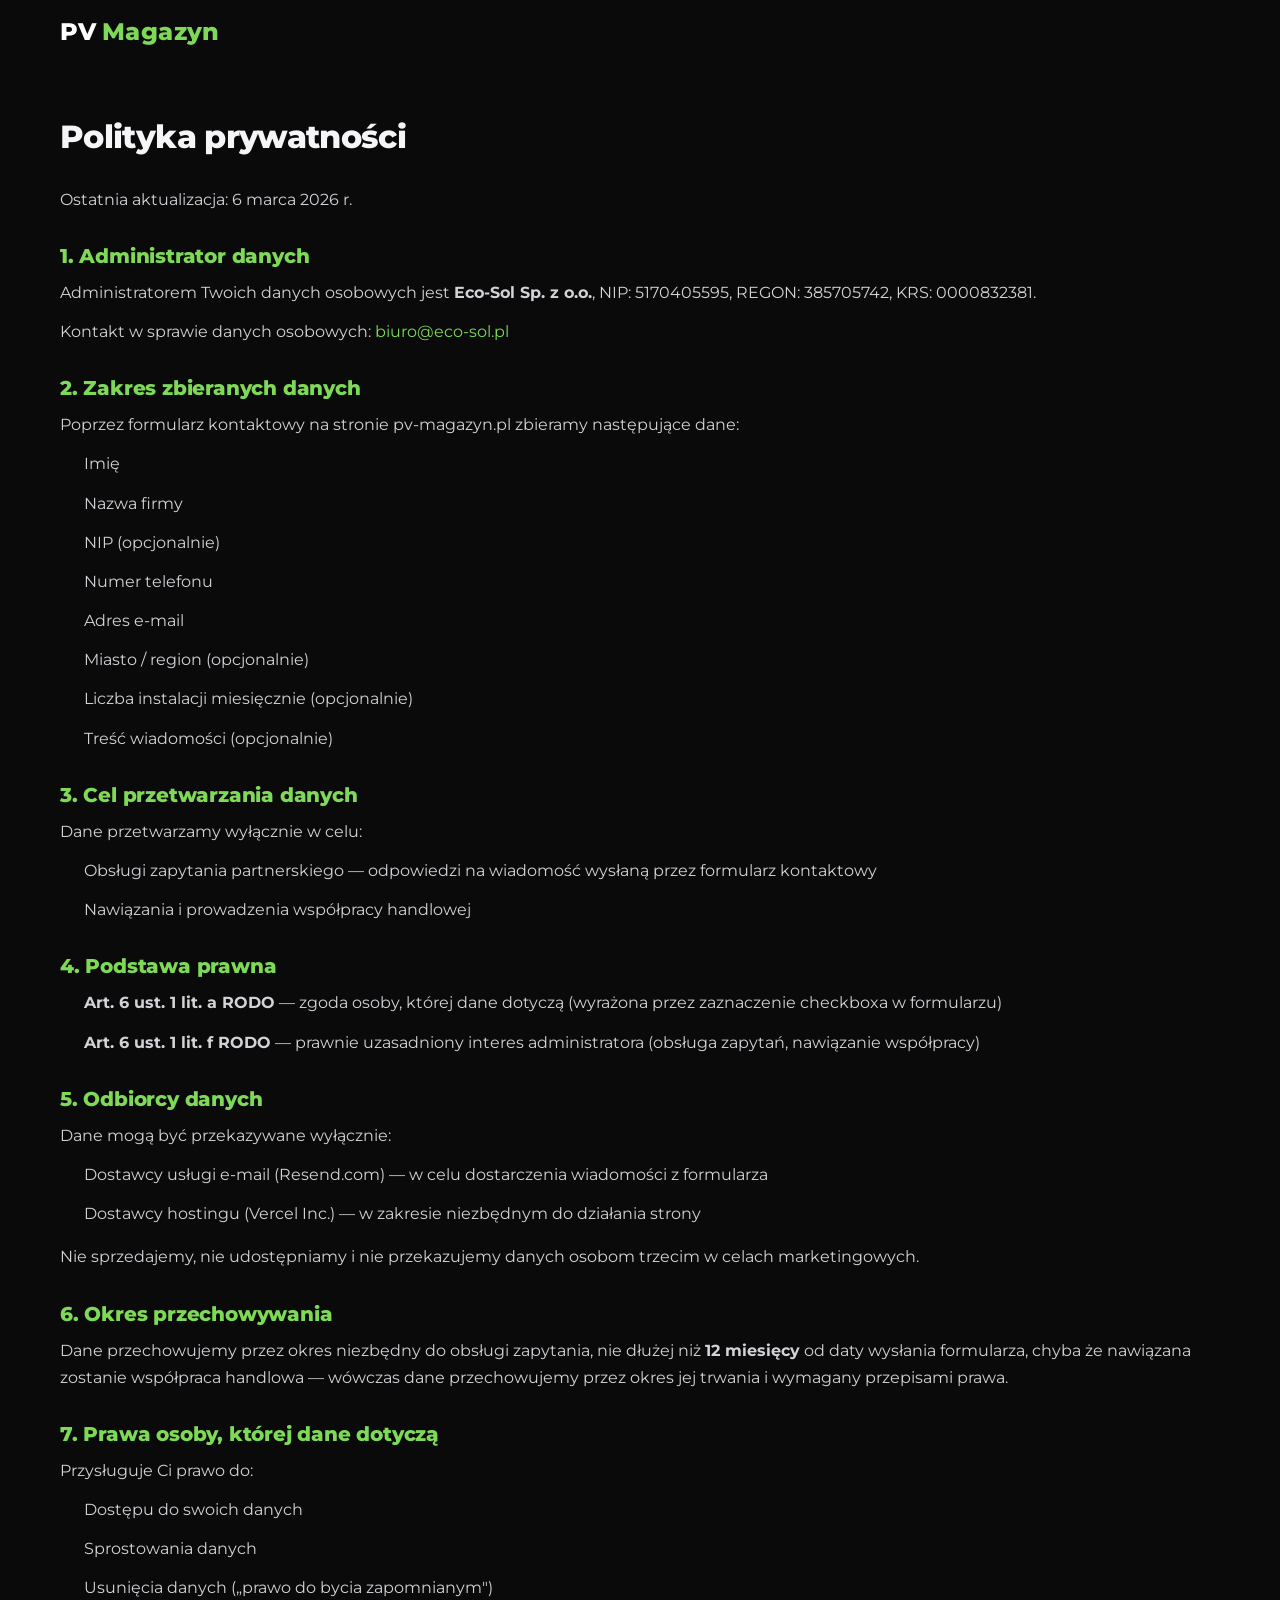
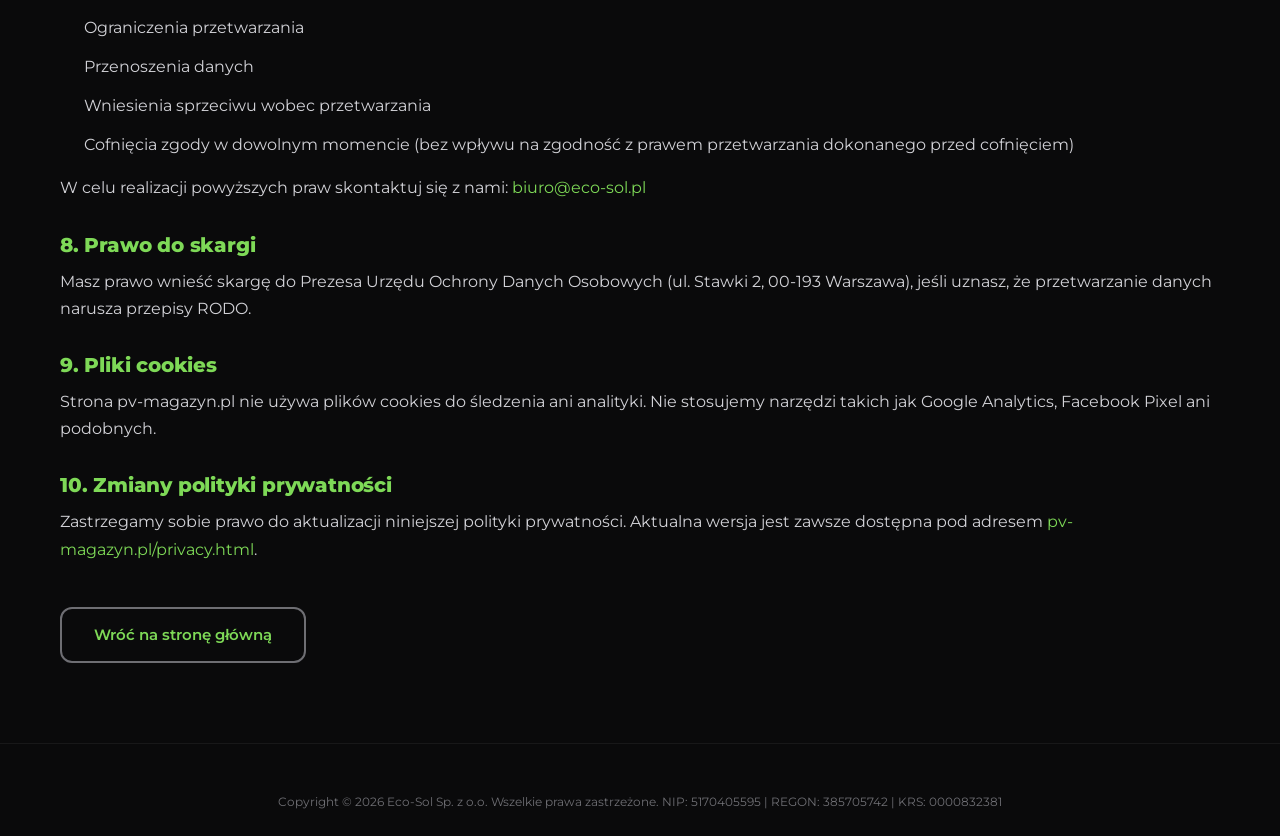
==== privacy.html @ e4a4a618 "Add privacy policy, update README, and refine B2B landing page - Add privacy.html (RODO/GDPR policy " ====
<!DOCTYPE html>
<html lang="pl">
<head>
  <meta charset="UTF-8">
  <meta name="viewport" content="width=device-width, initial-scale=1.0">
  <title>Polityka prywatności — pv-magazyn.pl</title>
  <meta name="robots" content="noindex, nofollow">
  <!-- CookieYes -->
  <script id="cookieyes" src="https://cdn-cookieyes.com/client_data/TWOJ_KLUCZ/script.js"></script>

  <link rel="preconnect" href="https://fonts.googleapis.com">
  <link rel="preconnect" href="https://fonts.gstatic.com" crossorigin>
  <link href="https://fonts.googleapis.com/css2?family=Montserrat:wght@400;600;800&display=swap" rel="stylesheet">
  <link rel="stylesheet" href="css/styles.css">
  <style>
    .privacy-page {
      padding: 120px 0 80px;
      min-height: 100vh;
    }
    .privacy-page h1 {
      font-size: 2rem;
      margin-bottom: 2rem;
      color: var(--white);
    }
    .privacy-page h2 {
      font-size: 1.25rem;
      margin-top: 2rem;
      margin-bottom: 0.75rem;
      color: var(--green);
    }
    .privacy-page p,
    .privacy-page li {
      color: var(--gray-200);
      line-height: 1.7;
      margin-bottom: 0.75rem;
    }
    .privacy-page ul {
      padding-left: 1.5rem;
      margin-bottom: 1rem;
    }
    .privacy-page a {
      color: var(--green);
    }
    .privacy-back {
      display: inline-block;
      margin-top: 2rem;
    }
  </style>
</head>
<body>

<nav class="navbar" role="navigation" aria-label="Nawigacja główna">
  <div class="container">
    <a href="/" class="nav-logo" aria-label="PV Magazyn — strona główna">
      <svg xmlns="http://www.w3.org/2000/svg" viewBox="0 0 320 40" height="32">
        <text x="0" y="30" font-family="Montserrat, sans-serif" font-weight="800" font-size="30" fill="#ffffff" letter-spacing="0.02em">PV</text>
        <text x="52" y="30" font-family="Montserrat, sans-serif" font-weight="800" font-size="30" fill="#7ed957" letter-spacing="0.02em">Magazyn</text>
      </svg>
    </a>
  </div>
</nav>

<section class="privacy-page">
  <div class="container">
    <h1>Polityka prywatności</h1>
    <p>Ostatnia aktualizacja: 6 marca 2026 r.</p>

    <h2>1. Administrator danych</h2>
    <p>Administratorem Twoich danych osobowych jest <strong>Eco-Sol Sp. z o.o.</strong>, NIP: 5170405595, REGON: 385705742, KRS: 0000832381.</p>
    <p>Kontakt w sprawie danych osobowych: <a href="mailto:biuro@eco-sol.pl">biuro@eco-sol.pl</a></p>

    <h2>2. Zakres zbieranych danych</h2>
    <p>Poprzez formularz kontaktowy na stronie pv-magazyn.pl zbieramy następujące dane:</p>
    <ul>
      <li>Imię</li>
      <li>Nazwa firmy</li>
      <li>NIP (opcjonalnie)</li>
      <li>Numer telefonu</li>
      <li>Adres e-mail</li>
      <li>Miasto / region (opcjonalnie)</li>
      <li>Liczba instalacji miesięcznie (opcjonalnie)</li>
      <li>Treść wiadomości (opcjonalnie)</li>
    </ul>

    <h2>3. Cel przetwarzania danych</h2>
    <p>Dane przetwarzamy wyłącznie w celu:</p>
    <ul>
      <li>Obsługi zapytania partnerskiego — odpowiedzi na wiadomość wysłaną przez formularz kontaktowy</li>
      <li>Nawiązania i prowadzenia współpracy handlowej</li>
    </ul>

    <h2>4. Podstawa prawna</h2>
    <ul>
      <li><strong>Art. 6 ust. 1 lit. a RODO</strong> — zgoda osoby, której dane dotyczą (wyrażona przez zaznaczenie checkboxa w formularzu)</li>
      <li><strong>Art. 6 ust. 1 lit. f RODO</strong> — prawnie uzasadniony interes administratora (obsługa zapytań, nawiązanie współpracy)</li>
    </ul>

    <h2>5. Odbiorcy danych</h2>
    <p>Dane mogą być przekazywane wyłącznie:</p>
    <ul>
      <li>Dostawcy usługi e-mail (Resend.com) — w celu dostarczenia wiadomości z formularza</li>
      <li>Dostawcy hostingu (Vercel Inc.) — w zakresie niezbędnym do działania strony</li>
    </ul>
    <p>Nie sprzedajemy, nie udostępniamy i nie przekazujemy danych osobom trzecim w celach marketingowych.</p>

    <h2>6. Okres przechowywania</h2>
    <p>Dane przechowujemy przez okres niezbędny do obsługi zapytania, nie dłużej niż <strong>12 miesięcy</strong> od daty wysłania formularza, chyba że nawiązana zostanie współpraca handlowa — wówczas dane przechowujemy przez okres jej trwania i wymagany przepisami prawa.</p>

    <h2>7. Prawa osoby, której dane dotyczą</h2>
    <p>Przysługuje Ci prawo do:</p>
    <ul>
      <li>Dostępu do swoich danych</li>
      <li>Sprostowania danych</li>
      <li>Usunięcia danych („prawo do bycia zapomnianym")</li>
      <li>Ograniczenia przetwarzania</li>
      <li>Przenoszenia danych</li>
      <li>Wniesienia sprzeciwu wobec przetwarzania</li>
      <li>Cofnięcia zgody w dowolnym momencie (bez wpływu na zgodność z prawem przetwarzania dokonanego przed cofnięciem)</li>
    </ul>
    <p>W celu realizacji powyższych praw skontaktuj się z nami: <a href="mailto:biuro@eco-sol.pl">biuro@eco-sol.pl</a></p>

    <h2>8. Prawo do skargi</h2>
    <p>Masz prawo wnieść skargę do Prezesa Urzędu Ochrony Danych Osobowych (ul. Stawki 2, 00-193 Warszawa), jeśli uznasz, że przetwarzanie danych narusza przepisy RODO.</p>

    <h2>9. Pliki cookies</h2>
    <p>Strona pv-magazyn.pl nie używa plików cookies do śledzenia ani analityki. Nie stosujemy narzędzi takich jak Google Analytics, Facebook Pixel ani podobnych.</p>

    <h2>10. Zmiany polityki prywatności</h2>
    <p>Zastrzegamy sobie prawo do aktualizacji niniejszej polityki prywatności. Aktualna wersja jest zawsze dostępna pod adresem <a href="/privacy.html">pv-magazyn.pl/privacy.html</a>.</p>

    <a href="/" class="btn btn-outline privacy-back">Wróć na stronę główną</a>
  </div>
</section>

<footer class="footer" role="contentinfo">
  <div class="container">
    <div class="footer-bottom">
      <p>Copyright &copy; 2026 Eco-Sol Sp. z o.o. Wszelkie prawa zastrzeżone. NIP: 5170405595 | REGON: 385705742 | KRS: 0000832381</p>
    </div>
  </div>
</footer>

</body>
</html>
---- css/styles.css ----
/* ============================================
   HOME FIT+ — Energy Noir Design System
   pv-magazyn.pl
   ============================================ */

/* --- Custom Properties --- */
:root {
  --black: #1d1d1f;
  --black-deep: #0a0a0b;
  --black-card: #252527;
  --black-card-hover: #2a2a2d;
  --green: #7ed957;
  --green-dark: #5cb83a;
  --green-glow: rgba(126, 217, 87, 0.3);
  --blue: #005cbb;
  --blue-glow: rgba(0, 92, 187, 0.3);
  --white: #f5f5f7;
  --gray-100: #e8e8ed;
  --gray-200: #d2d2d7;
  --gray-400: #b9b9b9;
  --gray-600: #6e6e73;
  --gray-800: #3a3a3c;

  --font-main: 'Montserrat', sans-serif;
  --fw-regular: 400;
  --fw-semi: 600;
  --fw-bold: 800;

  --radius-sm: 6px;
  --radius-md: 12px;
  --radius-lg: 20px;
  --radius-xl: 28px;

  --shadow-card: 0 4px 24px rgba(0,0,0,0.4);
  --shadow-glow-green: 0 0 40px rgba(126,217,87,0.15);
  --shadow-glow-blue: 0 0 40px rgba(0,92,187,0.15);

  --transition-fast: 0.2s cubic-bezier(0.4, 0, 0.2, 1);
  --transition-medium: 0.4s cubic-bezier(0.4, 0, 0.2, 1);
  --transition-slow: 0.7s cubic-bezier(0.4, 0, 0.2, 1);

  --container-max: 1240px;
  --section-padding: clamp(60px, 10vw, 120px);
}

/* --- Reset & Base --- */
*, *::before, *::after { box-sizing: border-box; margin: 0; padding: 0; }

html {
  scroll-behavior: smooth;
  -webkit-font-smoothing: antialiased;
  -moz-osx-font-smoothing: grayscale;
}

body {
  font-family: var(--font-main);
  font-weight: var(--fw-regular);
  color: var(--white);
  background: var(--black-deep);
  line-height: 1.6;
  overflow-x: hidden;
}

img { max-width: 100%; height: auto; display: block; }
a { color: inherit; text-decoration: none; }
button { font-family: inherit; cursor: pointer; border: none; }
ul, ol { list-style: none; }

.container {
  width: 100%;
  max-width: var(--container-max);
  margin: 0 auto;
  padding: 0 clamp(20px, 4vw, 40px);
}

/* --- Typography --- */
.eyebrow {
  font-size: clamp(0.7rem, 1.2vw, 0.85rem);
  font-weight: var(--fw-semi);
  letter-spacing: 0.2em;
  text-transform: uppercase;
  color: var(--green);
}

h1 {
  font-size: clamp(2.5rem, 6vw, 5rem);
  font-weight: var(--fw-bold);
  line-height: 1.05;
  letter-spacing: -0.02em;
}

h2 {
  font-size: clamp(1.8rem, 4vw, 3rem);
  font-weight: var(--fw-bold);
  line-height: 1.1;
  letter-spacing: -0.01em;
}

h3 {
  font-size: clamp(1.2rem, 2vw, 1.5rem);
  font-weight: var(--fw-semi);
  line-height: 1.25;
}

.text-green { color: var(--green); }
.text-blue { color: var(--blue); }
.text-gray { color: var(--gray-400); }

/* --- Buttons --- */
.btn {
  display: inline-flex;
  align-items: center;
  gap: 8px;
  padding: 14px 32px;
  font-size: 0.95rem;
  font-weight: var(--fw-semi);
  border-radius: var(--radius-md);
  transition: all var(--transition-fast);
  white-space: nowrap;
}

.btn-primary {
  background: var(--green);
  color: var(--black-deep);
  box-shadow: 0 0 0 0 var(--green-glow);
}

.btn-primary:hover {
  background: var(--green-dark);
  box-shadow: 0 0 30px var(--green-glow);
  transform: translateY(-2px);
}

.btn-outline {
  background: transparent;
  color: var(--white);
  border: 2px solid var(--gray-600);
}

.btn-outline:hover {
  border-color: var(--green);
  color: var(--green);
  transform: translateY(-2px);
}

.btn-small {
  padding: 10px 24px;
  font-size: 0.85rem;
}

/* --- Navigation --- */
.navbar {
  position: fixed;
  top: 0;
  left: 0;
  right: 0;
  z-index: 1000;
  padding: 16px 0;
  transition: all var(--transition-medium);
}

.navbar.scrolled {
  background: rgba(10, 10, 11, 0.85);
  backdrop-filter: blur(20px);
  -webkit-backdrop-filter: blur(20px);
  border-bottom: 1px solid rgba(255,255,255,0.06);
  padding: 10px 0;
}

.navbar .container {
  display: flex;
  align-items: center;
  justify-content: space-between;
}

.nav-logo svg {
  height: 32px;
  width: auto;
}

.nav-links {
  display: flex;
  align-items: center;
  gap: 32px;
}

.nav-links a {
  font-size: 0.85rem;
  font-weight: var(--fw-semi);
  color: var(--gray-200);
  transition: color var(--transition-fast);
  position: relative;
}

.nav-links a::after {
  content: '';
  position: absolute;
  bottom: -4px;
  left: 0;
  width: 0;
  height: 2px;
  background: var(--green);
  transition: width var(--transition-fast);
}

.nav-links a:hover { color: var(--white); }
.nav-links a:hover::after { width: 100%; }

.nav-cta {
  padding: 10px 24px !important;
  font-size: 0.85rem !important;
  color: var(--black-deep) !important;
}

.hamburger {
  display: none;
  flex-direction: column;
  gap: 5px;
  background: none;
  padding: 4px;
}

.hamburger span {
  display: block;
  width: 24px;
  height: 2px;
  background: var(--white);
  transition: all var(--transition-fast);
  border-radius: 2px;
}

.hamburger.active span:nth-child(1) { transform: rotate(45deg) translate(5px, 5px); }
.hamburger.active span:nth-child(2) { opacity: 0; }
.hamburger.active span:nth-child(3) { transform: rotate(-45deg) translate(5px, -5px); }

/* --- Mobile Nav --- */
.mobile-nav {
  display: none;
  position: fixed;
  top: 0;
  left: 0;
  right: 0;
  bottom: 0;
  background: rgba(10, 10, 11, 0.97);
  backdrop-filter: blur(20px);
  z-index: 999;
  flex-direction: column;
  align-items: center;
  justify-content: center;
  gap: 28px;
}

.mobile-nav.active { display: flex; }

.mobile-nav a {
  font-size: 1.3rem;
  font-weight: var(--fw-semi);
  color: var(--gray-200);
  transition: color var(--transition-fast);
}

.mobile-nav a:hover { color: var(--green); }

/* --- Hero Section --- */
.hero {
  position: relative;
  min-height: 100vh;
  display: flex;
  align-items: center;
  overflow: hidden;
  padding-top: 80px;
}

.hero-canvas {
  position: absolute;
  inset: 0;
  z-index: 0;
}

.hero-canvas canvas {
  width: 100%;
  height: 100%;
}

.hero-overlay {
  position: absolute;
  inset: 0;
  background: radial-gradient(ellipse at 30% 50%, transparent 0%, var(--black-deep) 70%);
  z-index: 1;
}

.hero .container {
  position: relative;
  z-index: 2;
  display: grid;
  grid-template-columns: 1fr 1fr;
  gap: 60px;
  align-items: center;
}

.hero-content { max-width: 600px; }

.hero-eyebrow {
  margin-bottom: 20px;
  opacity: 0;
  transform: translateY(20px);
  animation: fadeUp 0.8s ease forwards 0.2s;
}

.hero h1 {
  margin-bottom: 16px;
  opacity: 0;
  transform: translateY(20px);
  animation: fadeUp 0.8s ease forwards 0.4s;
}

.hero-tagline {
  font-size: clamp(1.2rem, 2.5vw, 1.6rem);
  font-weight: var(--fw-semi);
  color: var(--green);
  margin-bottom: 8px;
  opacity: 0;
  transform: translateY(20px);
  animation: fadeUp 0.8s ease forwards 0.5s;
}

.hero-sub {
  font-size: clamp(1rem, 1.5vw, 1.15rem);
  color: var(--gray-400);
  margin-bottom: 36px;
  opacity: 0;
  transform: translateY(20px);
  animation: fadeUp 0.8s ease forwards 0.6s;
}

.hero-ctas {
  display: flex;
  gap: 16px;
  flex-wrap: wrap;
  opacity: 0;
  transform: translateY(20px);
  animation: fadeUp 0.8s ease forwards 0.7s;
}

.hero-image {
  display: flex;
  justify-content: center;
  align-items: center;
  opacity: 0;
  animation: fadeIn 1s ease forwards 0.6s;
}

.hero-image img {
  max-width: 420px;
  width: 100%;
  filter: drop-shadow(0 0 60px rgba(126,217,87,0.2)) drop-shadow(0 0 120px rgba(0,92,187,0.15));
  animation: heroFloat 4s ease-in-out infinite;
}

@keyframes heroFloat {
  0%, 100% { transform: translateY(0); }
  50% { transform: translateY(-16px); }
}

@keyframes fadeUp {
  to { opacity: 1; transform: translateY(0); }
}

@keyframes fadeIn {
  to { opacity: 1; }
}

/* --- Trust Strip / Stats Bar --- */
.trust-strip {
  position: relative;
  padding: 48px 0;
  background: var(--black);
  border-top: 1px solid rgba(255,255,255,0.06);
  border-bottom: 1px solid rgba(255,255,255,0.06);
}

.stats-grid {
  display: grid;
  grid-template-columns: repeat(4, 1fr);
  gap: 24px;
  text-align: center;
}

.stat-item {
  padding: 16px;
}

.stat-value {
  font-size: clamp(1.8rem, 3.5vw, 2.8rem);
  font-weight: var(--fw-bold);
  color: var(--green);
  line-height: 1;
  margin-bottom: 6px;
}

.stat-label {
  font-size: 0.85rem;
  color: var(--gray-400);
  font-weight: var(--fw-semi);
}

.cert-row {
  display: flex;
  justify-content: center;
  align-items: center;
  gap: clamp(20px, 4vw, 48px);
  margin-top: 36px;
  padding-top: 36px;
  border-top: 1px solid rgba(255,255,255,0.06);
  flex-wrap: wrap;
}

.cert-item {
  font-size: 0.8rem;
  font-weight: var(--fw-bold);
  color: var(--gray-600);
  letter-spacing: 0.1em;
  text-transform: uppercase;
  display: flex;
  align-items: center;
  gap: 6px;
}

.cert-item svg {
  width: 20px;
  height: 20px;
  fill: var(--gray-600);
}

/* --- Section Common --- */
.section {
  padding: var(--section-padding) 0;
}

.section-header {
  text-align: center;
  max-width: 700px;
  margin: 0 auto 60px;
}

.section-header .eyebrow {
  margin-bottom: 12px;
}

.section-header p {
  color: var(--gray-400);
  margin-top: 16px;
  font-size: 1.05rem;
}

/* --- Context Intro (before benefits) --- */
.context-intro {
  padding: var(--section-padding) 0 40px;
  background: var(--black-deep);
}

.context-cards {
  display: grid;
  grid-template-columns: repeat(3, 1fr);
  gap: 24px;
}

.context-card {
  background: var(--black-card);
  border-radius: var(--radius-md);
  padding: 32px;
  border: 1px solid rgba(255,255,255,0.06);
  position: relative;
  overflow: hidden;
}

.context-card::before {
  content: '';
  position: absolute;
  top: 0;
  left: 0;
  right: 0;
  height: 3px;
  background: linear-gradient(90deg, var(--green), var(--blue));
  opacity: 0.6;
}

.context-card-icon {
  width: 48px;
  height: 48px;
  border-radius: var(--radius-sm);
  background: rgba(126,217,87,0.1);
  display: flex;
  align-items: center;
  justify-content: center;
  margin-bottom: 16px;
}

.context-card-icon svg {
  width: 24px;
  height: 24px;
  stroke: var(--green);
  fill: none;
  stroke-width: 2;
  stroke-linecap: round;
  stroke-linejoin: round;
}

.context-card h3 {
  font-size: 1.05rem;
  margin-bottom: 10px;
}

.context-card p {
  font-size: 0.9rem;
  color: var(--gray-400);
  line-height: 1.6;
}

/* --- Benefits Section --- */
.benefits {
  background: var(--black-deep);
  padding-bottom: var(--section-padding);
}

.benefits-grid {
  display: grid;
  grid-template-columns: repeat(2, 1fr);
  gap: 24px;
}

.benefit-card {
  background: var(--black-card);
  border-radius: var(--radius-lg);
  padding: 36px;
  border-left: 4px solid var(--green);
  border-top: 1px solid rgba(255,255,255,0.04);
  border-right: 1px solid rgba(255,255,255,0.04);
  border-bottom: 1px solid rgba(255,255,255,0.04);
  transition: all var(--transition-medium);
  position: relative;
  overflow: hidden;
  opacity: 0;
  transform: translateY(30px);
}

.benefit-card.visible {
  opacity: 1;
  transform: translateY(0);
}

.benefit-card:hover {
  background: var(--black-card-hover);
  box-shadow: var(--shadow-glow-green);
  transform: translateY(-4px);
}

.benefit-card.visible:hover {
  transform: translateY(-4px);
}

.benefit-icon {
  width: 56px;
  height: 56px;
  border-radius: var(--radius-md);
  background: rgba(126,217,87,0.08);
  display: flex;
  align-items: center;
  justify-content: center;
  margin-bottom: 20px;
}

.benefit-icon svg {
  width: 28px;
  height: 28px;
  stroke: var(--green);
  fill: none;
  stroke-width: 2;
  stroke-linecap: round;
  stroke-linejoin: round;
}

.benefit-card h3 {
  margin-bottom: 12px;
  font-size: 1.2rem;
}

.benefit-card p {
  color: var(--gray-400);
  font-size: 0.95rem;
  line-height: 1.7;
}

.benefit-card .benefit-highlight {
  margin-top: 16px;
  padding: 16px;
  background: rgba(126,217,87,0.06);
  border-radius: var(--radius-sm);
  border: 1px solid rgba(126,217,87,0.12);
  font-weight: var(--fw-semi);
  color: var(--green);
  font-size: 0.95rem;
}

/* Standby Calculation Card */
.calc-card {
  margin-top: 20px;
  background: rgba(0, 92, 187, 0.06);
  border: 1px solid rgba(0, 92, 187, 0.15);
  border-radius: var(--radius-md);
  padding: 20px;
}

.calc-card h4 {
  font-size: 0.85rem;
  font-weight: var(--fw-semi);
  color: var(--blue);
  text-transform: uppercase;
  letter-spacing: 0.1em;
  margin-bottom: 12px;
  filter: brightness(1.6);
}

.calc-row {
  display: flex;
  justify-content: space-between;
  padding: 6px 0;
  font-size: 0.9rem;
  color: var(--gray-200);
}

.calc-row.total {
  border-top: 1px solid rgba(126,217,87,0.2);
  margin-top: 8px;
  padding-top: 12px;
  font-weight: var(--fw-bold);
  color: var(--green);
  font-size: 1.05rem;
}

/* --- Comparison Table --- */
.comparison {
  background: var(--black);
  overflow-x: auto;
}

.comparison-table-wrapper {
  overflow-x: auto;
  -webkit-overflow-scrolling: touch;
  border-radius: var(--radius-lg);
  border: 1px solid rgba(255,255,255,0.06);
}

.comparison table {
  width: 100%;
  border-collapse: collapse;
  min-width: 700px;
}

.comparison th,
.comparison td {
  padding: 14px 20px;
  text-align: left;
  border-bottom: 1px solid rgba(255,255,255,0.06);
  font-size: 0.9rem;
}

.comparison thead th {
  background: var(--black-card);
  font-weight: var(--fw-bold);
  font-size: 0.85rem;
  text-transform: uppercase;
  letter-spacing: 0.05em;
  color: var(--gray-200);
}

.comparison thead th:first-child {
  border-radius: var(--radius-lg) 0 0 0;
}

.comparison thead th:last-child {
  border-radius: 0 var(--radius-lg) 0 0;
}

.comparison th.col-retrofit {
  color: var(--green);
}

.comparison th.col-hybrid {
  color: var(--gray-400);
}

.comparison tbody tr {
  transition: background var(--transition-fast);
}

.comparison tbody tr:hover {
  background: rgba(126,217,87,0.03);
}

.comparison .row-category td {
  background: rgba(126,217,87,0.05);
  font-weight: var(--fw-bold);
  font-size: 0.8rem;
  text-transform: uppercase;
  letter-spacing: 0.08em;
  color: var(--green);
  border-bottom: 2px solid rgba(126,217,87,0.15);
}

.comparison .row-highlight td {
  background: rgba(126,217,87,0.08);
  font-weight: var(--fw-bold);
  color: var(--green);
}

.comparison .row-total td {
  font-weight: var(--fw-bold);
  font-size: 1rem;
}

.comparison-callout {
  margin-top: 32px;
  padding: 28px;
  background: linear-gradient(135deg, rgba(126,217,87,0.08), rgba(0,92,187,0.08));
  border: 1px solid rgba(126,217,87,0.15);
  border-radius: var(--radius-lg);
  text-align: center;
}

.comparison-callout p {
  font-size: 1.2rem;
  font-weight: var(--fw-bold);
  margin-bottom: 8px;
}

.comparison-callout .sub {
  font-size: 0.95rem;
  color: var(--gray-400);
  font-weight: var(--fw-regular);
}

.comparison-cta {
  text-align: center;
  margin-top: 32px;
}

/* --- How It Works --- */
.how-it-works {
  background: var(--black-deep);
}

.steps-grid {
  display: grid;
  grid-template-columns: repeat(3, 1fr);
  gap: 32px;
  position: relative;
}

.steps-grid::before {
  content: '';
  position: absolute;
  top: 52px;
  left: calc(16.66% + 16px);
  right: calc(16.66% + 16px);
  height: 3px;
  background: linear-gradient(90deg, var(--green), var(--blue), var(--green));
  border-radius: 2px;
  opacity: 0.4;
}

.step-card {
  text-align: center;
  position: relative;
  z-index: 1;
}

.step-number {
  width: 64px;
  height: 64px;
  border-radius: 50%;
  background: var(--black-card);
  border: 3px solid var(--green);
  display: flex;
  align-items: center;
  justify-content: center;
  margin: 0 auto 24px;
  font-size: 1.3rem;
  font-weight: var(--fw-bold);
  color: var(--green);
  box-shadow: 0 0 24px rgba(126,217,87,0.15);
}

.step-icon {
  margin-bottom: 8px;
}

.step-icon svg {
  width: 32px;
  height: 32px;
  stroke: var(--green);
  fill: none;
  stroke-width: 1.5;
  stroke-linecap: round;
  stroke-linejoin: round;
}

.step-card h3 {
  margin-bottom: 10px;
  font-size: 1.15rem;
}

.step-card p {
  color: var(--gray-400);
  font-size: 0.9rem;
  max-width: 280px;
  margin: 0 auto;
}

/* --- Product Showcase --- */
.product-showcase {
  background: var(--black);
  overflow: hidden;
}

.product-grid {
  display: grid;
  grid-template-columns: 1fr 1fr;
  gap: 60px;
  align-items: center;
}

.product-image {
  position: relative;
}

.product-image img {
  border-radius: var(--radius-lg);
  box-shadow: var(--shadow-card);
}

.product-image::after {
  content: '';
  position: absolute;
  inset: -20px;
  background: radial-gradient(ellipse at center, rgba(126,217,87,0.08), transparent 70%);
  z-index: -1;
  border-radius: var(--radius-xl);
}

.specs-grid {
  display: grid;
  grid-template-columns: 1fr 1fr;
  gap: 16px;
}

.spec-item {
  background: var(--black-card);
  border-radius: var(--radius-md);
  padding: 20px;
  border: 1px solid rgba(255,255,255,0.04);
}

.spec-value {
  font-size: 1.3rem;
  font-weight: var(--fw-bold);
  color: var(--green);
  margin-bottom: 4px;
}

.spec-label {
  font-size: 0.8rem;
  color: var(--gray-400);
  text-transform: uppercase;
  letter-spacing: 0.05em;
}

.modularity-note {
  margin-top: 24px;
  padding: 20px;
  background: rgba(126,217,87,0.05);
  border: 1px solid rgba(126,217,87,0.12);
  border-radius: var(--radius-md);
}

.modularity-note p {
  font-size: 0.9rem;
  color: var(--gray-200);
  line-height: 1.6;
}

.modularity-note strong {
  color: var(--green);
}

/* --- Mobile App Section --- */
.mobile-app {
  background: var(--black-deep);
  text-align: center;
}

.app-visual {
  max-width: 800px;
  margin: 0 auto 40px;
}

.app-visual img {
  width: 100%;
  border-radius: var(--radius-lg);
}

.app-features {
  display: grid;
  grid-template-columns: repeat(4, 1fr);
  gap: 20px;
  max-width: 900px;
  margin: 0 auto;
}

.app-feature {
  padding: 20px;
  background: var(--black-card);
  border-radius: var(--radius-md);
  border: 1px solid rgba(255,255,255,0.04);
}

.app-feature svg {
  width: 28px;
  height: 28px;
  stroke: var(--green);
  fill: none;
  stroke-width: 2;
  stroke-linecap: round;
  stroke-linejoin: round;
  margin-bottom: 10px;
}

.app-feature h4 {
  font-size: 0.85rem;
  font-weight: var(--fw-semi);
  margin-bottom: 4px;
}

.app-feature p {
  font-size: 0.78rem;
  color: var(--gray-400);
}

.app-tagline {
  margin-top: 40px;
  font-size: clamp(1rem, 2vw, 1.4rem);
  font-weight: var(--fw-bold);
  letter-spacing: 0.15em;
  color: var(--green);
}

/* --- Service Area (Map) --- */
.service-area {
  background: var(--black);
}

.map-container {
  position: relative;
  max-width: 800px;
  margin: 0 auto;
}

.map-svg {
  width: 100%;
  height: auto;
}

/* City dot pulse */
.city-dot {
  animation: cityPulse 2.5s ease-in-out infinite;
}

@keyframes cityPulse {
  0%, 100% { r: 5; opacity: 1; }
  50% { r: 8; opacity: 0.7; }
}

/* Outer ring expanding pulse */
.city-pulse {
  animation: ringPulse 3s ease-out infinite;
}

@keyframes ringPulse {
  0% { r: 14; opacity: 0.3; }
  70% { r: 22; opacity: 0; }
  100% { r: 22; opacity: 0; }
}

/* Staggered animation delays for city groups */
.map-city { opacity: 0; animation: mapCityIn 0.6s ease-out forwards; }
.map-city:nth-child(7) { animation-delay: 0.1s; }
.map-city:nth-child(8) { animation-delay: 0.25s; }
.map-city:nth-child(9) { animation-delay: 0.4s; }
.map-city:nth-child(10) { animation-delay: 0.55s; }
.map-city:nth-child(11) { animation-delay: 0.7s; }
.map-city:nth-child(12) { animation-delay: 0.9s; }

@keyframes mapCityIn {
  from { opacity: 0; transform: scale(0.5); }
  to { opacity: 1; transform: scale(1); }
}

/* HQ city stronger pulse */
.map-city-hq .city-dot {
  animation: hqPulse 2s ease-in-out infinite;
}

@keyframes hqPulse {
  0%, 100% { r: 7; opacity: 1; }
  50% { r: 10; opacity: 0.8; }
}

.map-city-hq .city-pulse {
  animation: hqRingPulse 2.5s ease-out infinite;
}

@keyframes hqRingPulse {
  0% { r: 18; opacity: 0.35; }
  70% { r: 30; opacity: 0; }
  100% { r: 30; opacity: 0; }
}

/* Connection line dash animation */
.map-line {
  stroke-dashoffset: 0;
  animation: lineDash 20s linear infinite;
}

@keyframes lineDash {
  to { stroke-dashoffset: -200; }
}

.cities-grid {
  display: grid;
  grid-template-columns: repeat(auto-fit, minmax(150px, 1fr));
  gap: 16px;
  margin-top: 40px;
}

.city-tag {
  display: flex;
  align-items: center;
  gap: 8px;
  padding: 12px 16px;
  background: var(--black-card);
  border-radius: var(--radius-sm);
  font-size: 0.9rem;
  font-weight: var(--fw-semi);
  border: 1px solid rgba(255,255,255,0.04);
  transition: border-color 0.3s, background 0.3s;
}

.city-tag:hover {
  border-color: rgba(126,217,87,0.2);
  background: rgba(126,217,87,0.04);
}

.city-tag::before {
  content: '';
  width: 8px;
  height: 8px;
  border-radius: 50%;
  background: var(--green);
  box-shadow: 0 0 8px var(--green-glow);
  flex-shrink: 0;
}

/* --- FAQ --- */
.faq {
  background: var(--black-deep);
}

.faq-list {
  max-width: 800px;
  margin: 0 auto;
}

.faq-item {
  border-bottom: 1px solid rgba(255,255,255,0.06);
}

.faq-question {
  width: 100%;
  display: flex;
  align-items: center;
  justify-content: space-between;
  padding: 22px 0;
  background: none;
  color: var(--white);
  font-size: 1rem;
  font-weight: var(--fw-semi);
  text-align: left;
  transition: color var(--transition-fast);
  gap: 16px;
}

.faq-question:hover { color: var(--green); }

.faq-icon {
  width: 24px;
  height: 24px;
  flex-shrink: 0;
  position: relative;
  transition: transform var(--transition-fast);
}

.faq-icon::before,
.faq-icon::after {
  content: '';
  position: absolute;
  background: var(--green);
  border-radius: 2px;
  transition: transform var(--transition-fast);
}

.faq-icon::before {
  width: 16px;
  height: 2px;
  top: 50%;
  left: 50%;
  transform: translate(-50%, -50%);
}

.faq-icon::after {
  width: 2px;
  height: 16px;
  top: 50%;
  left: 50%;
  transform: translate(-50%, -50%);
}

.faq-item.active .faq-icon::after {
  transform: translate(-50%, -50%) rotate(90deg);
}

.faq-answer {
  max-height: 0;
  overflow: hidden;
  transition: max-height var(--transition-medium);
}

.faq-answer-inner {
  padding: 0 0 22px;
  color: var(--gray-400);
  font-size: 0.95rem;
  line-height: 1.7;
}

/* --- Contact Form --- */
.contact {
  background: var(--black);
  position: relative;
}

.contact::before {
  content: '';
  position: absolute;
  top: 0;
  left: 0;
  right: 0;
  height: 1px;
  background: linear-gradient(90deg, transparent, var(--green), transparent);
  opacity: 0.3;
}

.contact-grid {
  display: grid;
  grid-template-columns: 1.2fr 0.8fr;
  gap: 60px;
}

.form-grid {
  display: grid;
  grid-template-columns: 1fr 1fr;
  gap: 16px;
}

.form-group {
  display: flex;
  flex-direction: column;
}

.form-group.full-width {
  grid-column: 1 / -1;
}

.form-group label {
  font-size: 0.8rem;
  font-weight: var(--fw-semi);
  color: var(--gray-200);
  margin-bottom: 6px;
  text-transform: uppercase;
  letter-spacing: 0.05em;
}

.form-group input,
.form-group select,
.form-group textarea {
  padding: 12px 16px;
  background: var(--black-deep);
  border: 1px solid rgba(255,255,255,0.1);
  border-radius: var(--radius-sm);
  color: var(--white);
  font-family: var(--font-main);
  font-size: 0.95rem;
  transition: border-color var(--transition-fast);
  outline: none;
}

.form-group input:focus,
.form-group select:focus,
.form-group textarea:focus {
  border-color: var(--green);
  box-shadow: 0 0 0 3px rgba(126,217,87,0.1);
}

.form-group textarea {
  min-height: 100px;
  resize: vertical;
}

.form-group select {
  appearance: none;
  background-image: url("data:image/svg+xml,%3Csvg xmlns='http://www.w3.org/2000/svg' width='12' height='12' fill='%2386868b' viewBox='0 0 16 16'%3E%3Cpath d='M8 11L3 6h10z'/%3E%3C/svg%3E");
  background-repeat: no-repeat;
  background-position: right 16px center;
  padding-right: 40px;
}

.form-group input::placeholder,
.form-group textarea::placeholder {
  color: var(--gray-600);
}

.form-group.invalid input,
.form-group.invalid select,
.form-group.invalid textarea {
  border-color: #e74c3c;
}

.form-group .error-msg {
  font-size: 0.75rem;
  color: #e74c3c;
  margin-top: 4px;
  display: none;
}

.form-group.invalid .error-msg {
  display: block;
}

.checkbox-group {
  display: flex;
  align-items: flex-start;
  gap: 10px;
  grid-column: 1 / -1;
}

.checkbox-group input[type="checkbox"] {
  width: 18px;
  height: 18px;
  margin-top: 2px;
  accent-color: var(--green);
  flex-shrink: 0;
}

.checkbox-group label {
  font-size: 0.78rem;
  color: var(--gray-400);
  line-height: 1.5;
  text-transform: none;
  letter-spacing: 0;
}

.ohnohoney {
  position: absolute;
  left: -9999px;
  opacity: 0;
  height: 0;
  width: 0;
  overflow: hidden;
}

.form-submit {
  grid-column: 1 / -1;
  margin-top: 8px;
}

.form-submit .btn {
  width: 100%;
  justify-content: center;
  padding: 16px;
  font-size: 1rem;
}

.form-status {
  grid-column: 1 / -1;
  padding: 12px 16px;
  border-radius: var(--radius-sm);
  font-size: 0.9rem;
  display: none;
}

.form-status.success {
  display: block;
  background: rgba(126,217,87,0.1);
  border: 1px solid rgba(126,217,87,0.3);
  color: var(--green);
}

.form-status.error {
  display: block;
  background: rgba(231,76,60,0.1);
  border: 1px solid rgba(231,76,60,0.3);
  color: #e74c3c;
}

.contact-info {
  padding-top: 20px;
}

.contact-info h3 {
  font-size: 1.1rem;
  margin-bottom: 24px;
}

.contact-detail {
  display: flex;
  align-items: center;
  gap: 12px;
  padding: 14px 0;
  border-bottom: 1px solid rgba(255,255,255,0.06);
}

.contact-detail svg {
  width: 20px;
  height: 20px;
  stroke: var(--green);
  fill: none;
  stroke-width: 2;
  stroke-linecap: round;
  stroke-linejoin: round;
  flex-shrink: 0;
}

.contact-detail a {
  color: var(--gray-200);
  transition: color var(--transition-fast);
}

.contact-detail a:hover { color: var(--green); }

.contact-detail span {
  color: var(--gray-200);
  font-size: 0.9rem;
}

.company-data {
  margin-top: 28px;
  padding: 20px;
  background: var(--black-deep);
  border-radius: var(--radius-md);
  border: 1px solid rgba(255,255,255,0.04);
}

.company-data h4 {
  font-size: 0.8rem;
  text-transform: uppercase;
  letter-spacing: 0.08em;
  color: var(--gray-400);
  margin-bottom: 12px;
}

.company-data p {
  font-size: 0.85rem;
  color: var(--gray-400);
  line-height: 1.7;
}

/* --- Footer --- */
.footer {
  background: var(--black-deep);
  padding: 48px 0 24px;
  border-top: 1px solid rgba(255,255,255,0.06);
}

.footer-grid {
  display: grid;
  grid-template-columns: auto 1fr auto;
  gap: 40px;
  align-items: start;
  margin-bottom: 36px;
}

.footer-logo svg {
  height: 28px;
  width: auto;
}

.footer-links {
  display: flex;
  gap: 24px;
  flex-wrap: wrap;
  justify-content: center;
}

.footer-links a {
  font-size: 0.85rem;
  color: var(--gray-400);
  transition: color var(--transition-fast);
}

.footer-links a:hover { color: var(--green); }

.footer-contact {
  text-align: right;
}

.footer-contact a {
  display: block;
  font-size: 0.85rem;
  color: var(--gray-400);
  transition: color var(--transition-fast);
  margin-bottom: 4px;
}

.footer-contact a:hover { color: var(--green); }

.footer-certs {
  display: flex;
  justify-content: center;
  gap: 24px;
  padding: 20px 0;
  border-top: 1px solid rgba(255,255,255,0.06);
  border-bottom: 1px solid rgba(255,255,255,0.06);
  margin-bottom: 20px;
  flex-wrap: wrap;
}

.footer-certs span {
  font-size: 0.75rem;
  color: var(--gray-600);
  font-weight: var(--fw-bold);
  letter-spacing: 0.1em;
}

.footer-bottom {
  text-align: center;
  font-size: 0.78rem;
  color: var(--gray-600);
}

/* --- Scroll Animations --- */
.reveal {
  opacity: 0;
  transform: translateY(30px);
  transition: all 0.8s cubic-bezier(0.4, 0, 0.2, 1);
}

.reveal.visible {
  opacity: 1;
  transform: translateY(0);
}

.reveal-delay-1 { transition-delay: 0.1s; }
.reveal-delay-2 { transition-delay: 0.2s; }
.reveal-delay-3 { transition-delay: 0.3s; }
.reveal-delay-4 { transition-delay: 0.4s; }

/* --- Counter Animation --- */
.counting { transition: none; }

/* === RESPONSIVE === */

@media (max-width: 1024px) {
  .hero .container {
    grid-template-columns: 1fr;
    text-align: center;
  }

  .hero-content { max-width: 100%; }

  .hero-ctas { justify-content: center; }

  .hero-image img { max-width: 320px; }

  .benefits-grid { grid-template-columns: 1fr; }

  .product-grid {
    grid-template-columns: 1fr;
    gap: 40px;
  }

  .product-image { order: -1; }

  .contact-grid {
    grid-template-columns: 1fr;
  }

  .footer-grid {
    grid-template-columns: 1fr;
    text-align: center;
  }

  .footer-links { justify-content: center; }
  .footer-contact { text-align: center; }
}

@media (max-width: 768px) {
  .nav-links { display: none; }
  .hamburger { display: flex; }

  .stats-grid {
    grid-template-columns: repeat(2, 1fr);
    gap: 16px;
  }

  .context-cards { grid-template-columns: 1fr; }

  .steps-grid {
    grid-template-columns: 1fr;
    gap: 40px;
  }

  .steps-grid::before { display: none; }

  .app-features {
    grid-template-columns: repeat(2, 1fr);
  }

  .form-grid {
    grid-template-columns: 1fr;
  }

  .comparison table { min-width: 600px; }
}

@media (max-width: 480px) {
  .stats-grid { grid-template-columns: 1fr; }

  .app-features { grid-template-columns: 1fr; }

  .hero-ctas {
    flex-direction: column;
    align-items: center;
  }

  .hero-ctas .btn { width: 100%; justify-content: center; }

  .cities-grid { grid-template-columns: 1fr 1fr; }
}

/* --- Loading Spinner for Form --- */
.spinner {
  display: inline-block;
  width: 20px;
  height: 20px;
  border: 2px solid transparent;
  border-top-color: currentColor;
  border-radius: 50%;
  animation: spin 0.6s linear infinite;
}

@keyframes spin {
  to { transform: rotate(360deg); }
}

/* --- Print --- */
@media print {
  .navbar, .hero-canvas, .mobile-nav { display: none; }
  body { background: white; color: black; }
  .section { padding: 20px 0; }
}
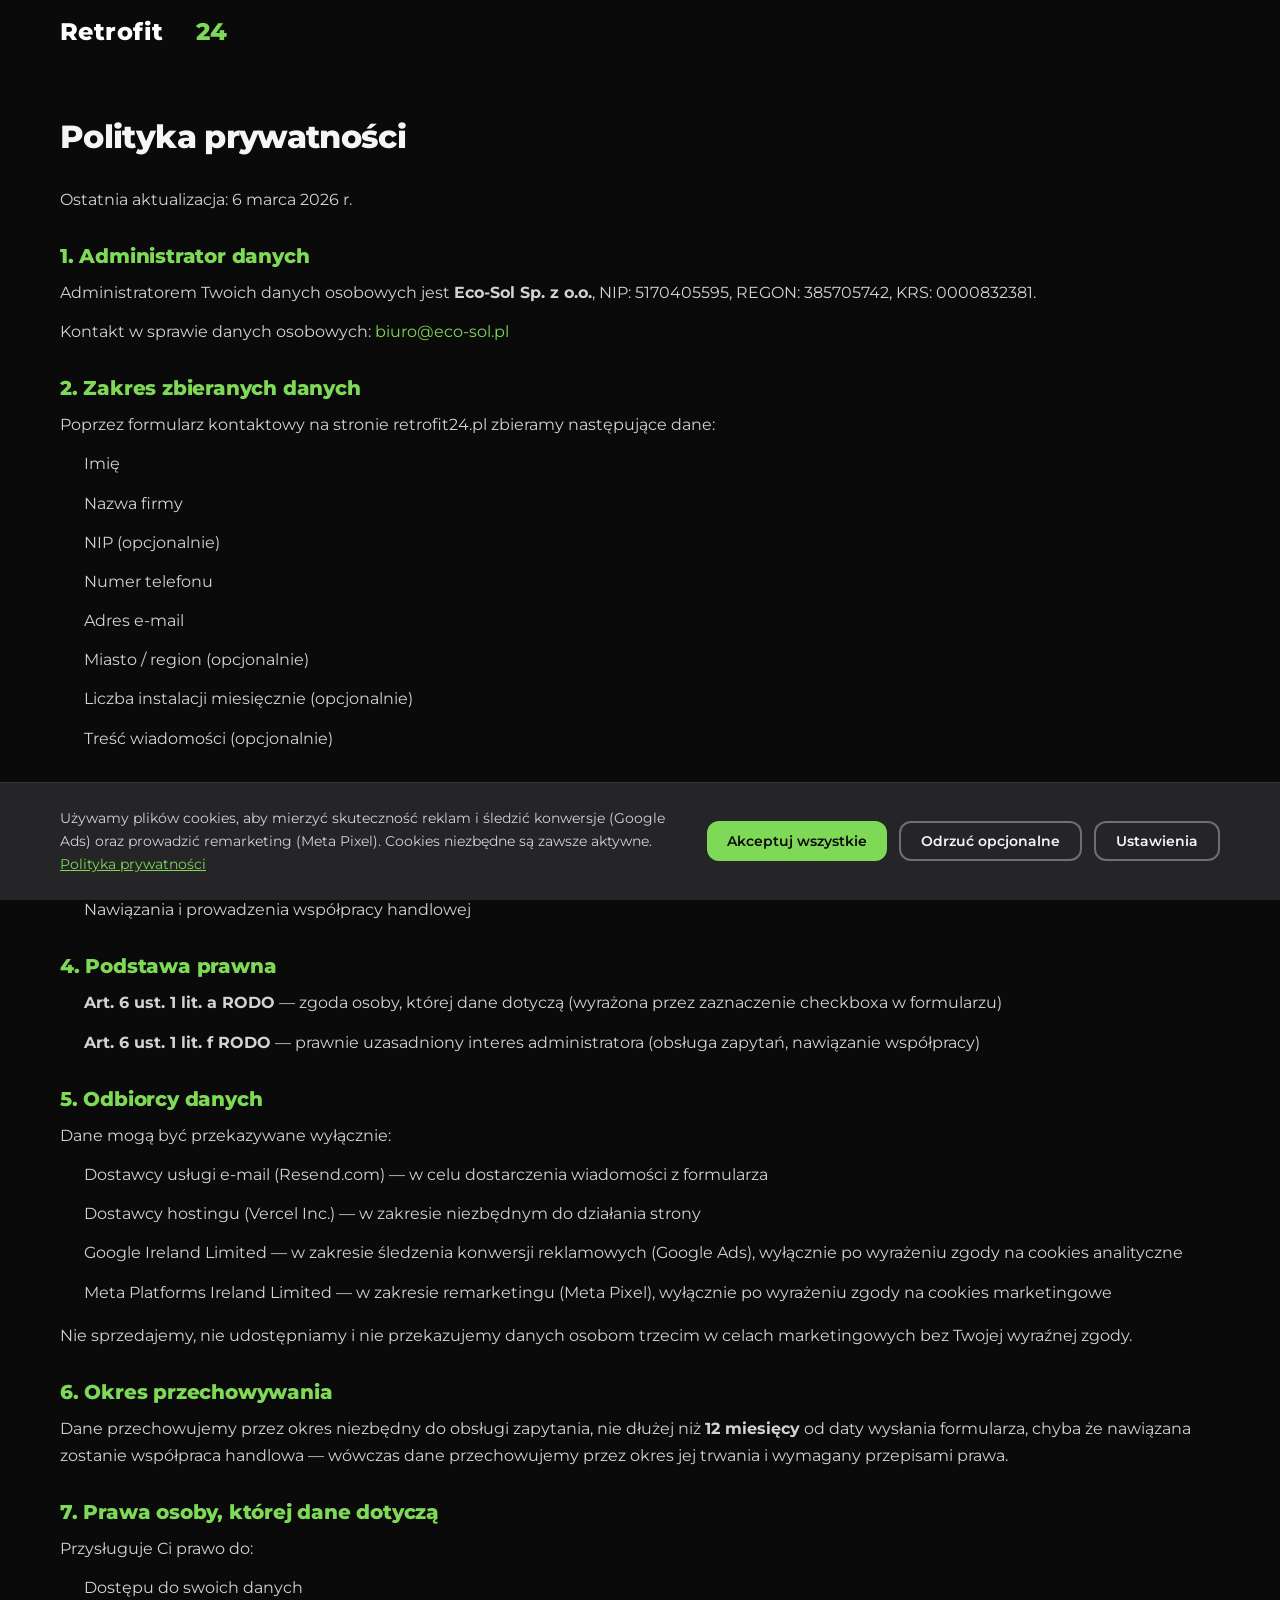
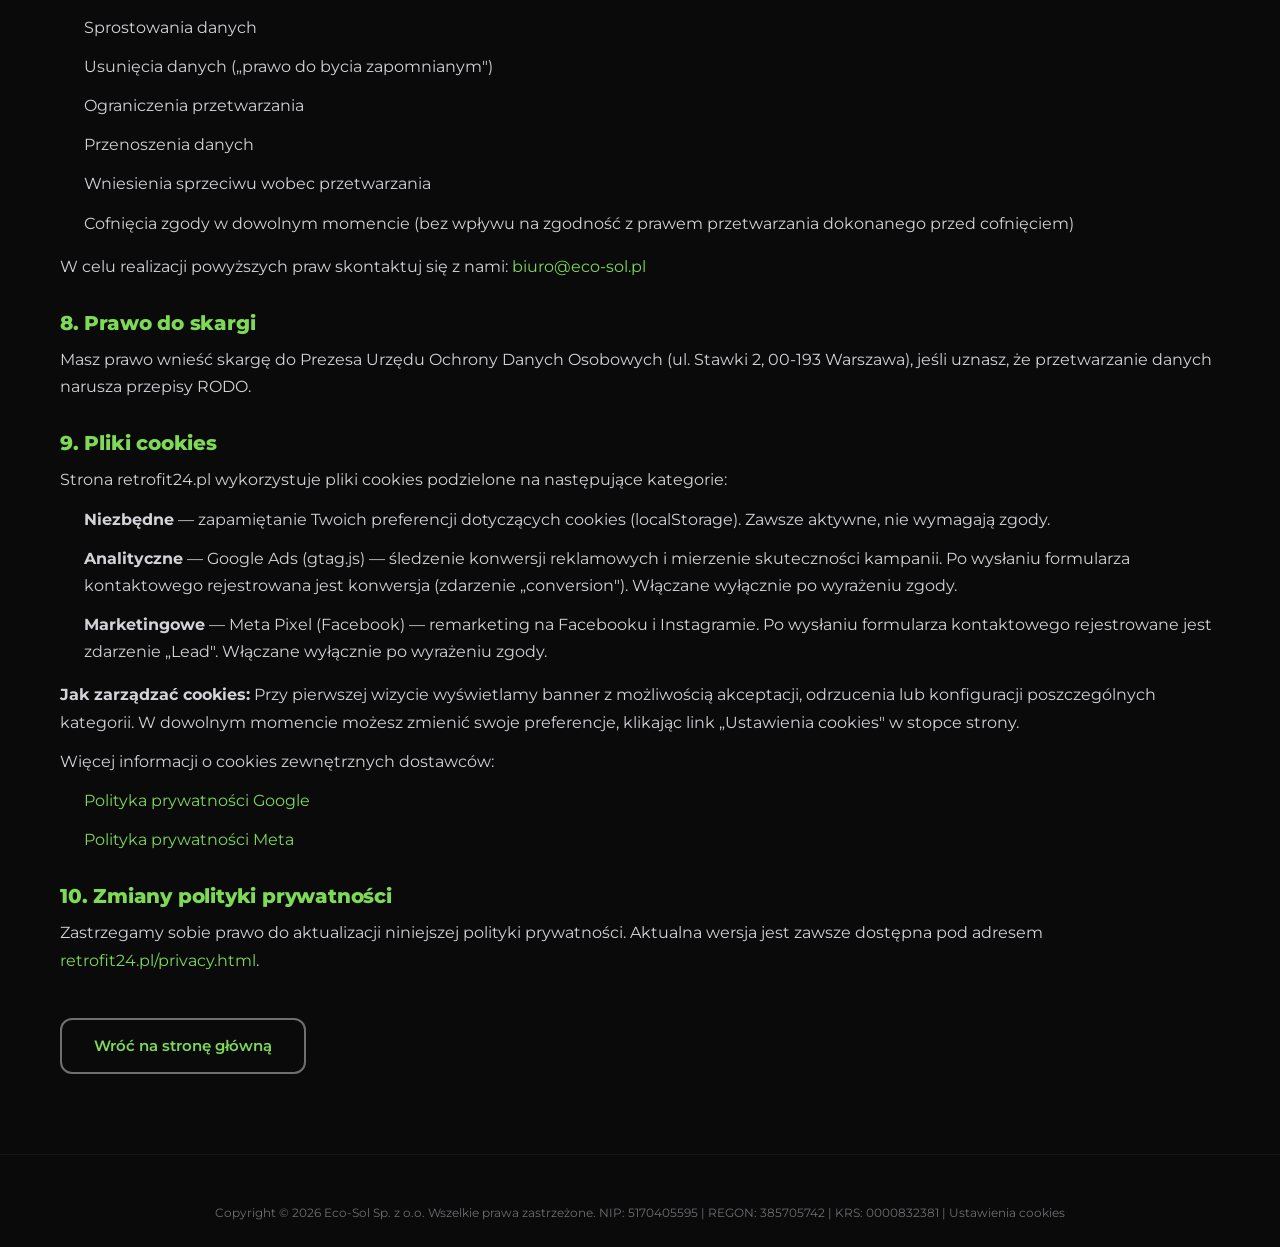
==== commit 08bc7cc7: "Add custom RODO cookie consent, conversion tracking, and rebrand to retrofit24.pl Replace CookieYes " ====
--- a/privacy.html
+++ b/privacy.html
@@ -3,10 +3,8 @@
 <head>
   <meta charset="UTF-8">
   <meta name="viewport" content="width=device-width, initial-scale=1.0">
-  <title>Polityka prywatności — pv-magazyn.pl</title>
+  <title>Polityka prywatności — retrofit24.pl</title>
   <meta name="robots" content="noindex, nofollow">
-  <!-- CookieYes -->
-  <script id="cookieyes" src="https://cdn-cookieyes.com/client_data/TWOJ_KLUCZ/script.js"></script>
 
   <link rel="preconnect" href="https://fonts.googleapis.com">
   <link rel="preconnect" href="https://fonts.gstatic.com" crossorigin>
@@ -51,10 +49,10 @@
 
 <nav class="navbar" role="navigation" aria-label="Nawigacja główna">
   <div class="container">
-    <a href="/" class="nav-logo" aria-label="PV Magazyn — strona główna">
-      <svg xmlns="http://www.w3.org/2000/svg" viewBox="0 0 320 40" height="32">
-        <text x="0" y="30" font-family="Montserrat, sans-serif" font-weight="800" font-size="30" fill="#ffffff" letter-spacing="0.02em">PV</text>
-        <text x="52" y="30" font-family="Montserrat, sans-serif" font-weight="800" font-size="30" fill="#7ed957" letter-spacing="0.02em">Magazyn</text>
+    <a href="/" class="nav-logo" aria-label="Retrofit 24 — strona główna">
+      <svg xmlns="http://www.w3.org/2000/svg" viewBox="0 0 260 40" height="32">
+        <text x="0" y="30" font-family="Montserrat, sans-serif" font-weight="800" font-size="30" fill="#ffffff" letter-spacing="0.02em">Retrofit</text>
+        <text x="170" y="30" font-family="Montserrat, sans-serif" font-weight="800" font-size="30" fill="#7ed957" letter-spacing="0.02em">24</text>
       </svg>
     </a>
   </div>
@@ -70,7 +68,7 @@
     <p>Kontakt w sprawie danych osobowych: <a href="mailto:biuro@eco-sol.pl">biuro@eco-sol.pl</a></p>
 
     <h2>2. Zakres zbieranych danych</h2>
-    <p>Poprzez formularz kontaktowy na stronie pv-magazyn.pl zbieramy następujące dane:</p>
+    <p>Poprzez formularz kontaktowy na stronie retrofit24.pl zbieramy następujące dane:</p>
     <ul>
       <li>Imię</li>
       <li>Nazwa firmy</li>
@@ -100,8 +98,10 @@
     <ul>
       <li>Dostawcy usługi e-mail (Resend.com) — w celu dostarczenia wiadomości z formularza</li>
       <li>Dostawcy hostingu (Vercel Inc.) — w zakresie niezbędnym do działania strony</li>
+      <li>Google Ireland Limited — w zakresie śledzenia konwersji reklamowych (Google Ads), wyłącznie po wyrażeniu zgody na cookies analityczne</li>
+      <li>Meta Platforms Ireland Limited — w zakresie remarketingu (Meta Pixel), wyłącznie po wyrażeniu zgody na cookies marketingowe</li>
     </ul>
-    <p>Nie sprzedajemy, nie udostępniamy i nie przekazujemy danych osobom trzecim w celach marketingowych.</p>
+    <p>Nie sprzedajemy, nie udostępniamy i nie przekazujemy danych osobom trzecim w celach marketingowych bez Twojej wyraźnej zgody.</p>
 
     <h2>6. Okres przechowywania</h2>
     <p>Dane przechowujemy przez okres niezbędny do obsługi zapytania, nie dłużej niż <strong>12 miesięcy</strong> od daty wysłania formularza, chyba że nawiązana zostanie współpraca handlowa — wówczas dane przechowujemy przez okres jej trwania i wymagany przepisami prawa.</p>
@@ -123,10 +123,21 @@
     <p>Masz prawo wnieść skargę do Prezesa Urzędu Ochrony Danych Osobowych (ul. Stawki 2, 00-193 Warszawa), jeśli uznasz, że przetwarzanie danych narusza przepisy RODO.</p>
 
     <h2>9. Pliki cookies</h2>
-    <p>Strona pv-magazyn.pl nie używa plików cookies do śledzenia ani analityki. Nie stosujemy narzędzi takich jak Google Analytics, Facebook Pixel ani podobnych.</p>
+    <p>Strona retrofit24.pl wykorzystuje pliki cookies podzielone na następujące kategorie:</p>
+    <ul>
+      <li><strong>Niezbędne</strong> — zapamiętanie Twoich preferencji dotyczących cookies (localStorage). Zawsze aktywne, nie wymagają zgody.</li>
+      <li><strong>Analityczne</strong> — Google Ads (gtag.js) — śledzenie konwersji reklamowych i mierzenie skuteczności kampanii. Po wysłaniu formularza kontaktowego rejestrowana jest konwersja (zdarzenie „conversion"). Włączane wyłącznie po wyrażeniu zgody.</li>
+      <li><strong>Marketingowe</strong> — Meta Pixel (Facebook) — remarketing na Facebooku i Instagramie. Po wysłaniu formularza kontaktowego rejestrowane jest zdarzenie „Lead". Włączane wyłącznie po wyrażeniu zgody.</li>
+    </ul>
+    <p><strong>Jak zarządzać cookies:</strong> Przy pierwszej wizycie wyświetlamy banner z możliwością akceptacji, odrzucenia lub konfiguracji poszczególnych kategorii. W dowolnym momencie możesz zmienić swoje preferencje, klikając link „Ustawienia cookies" w stopce strony.</p>
+    <p>Więcej informacji o cookies zewnętrznych dostawców:</p>
+    <ul>
+      <li><a href="https://policies.google.com/privacy" target="_blank" rel="noopener">Polityka prywatności Google</a></li>
+      <li><a href="https://www.facebook.com/privacy/policy/" target="_blank" rel="noopener">Polityka prywatności Meta</a></li>
+    </ul>
 
     <h2>10. Zmiany polityki prywatności</h2>
-    <p>Zastrzegamy sobie prawo do aktualizacji niniejszej polityki prywatności. Aktualna wersja jest zawsze dostępna pod adresem <a href="/privacy.html">pv-magazyn.pl/privacy.html</a>.</p>
+    <p>Zastrzegamy sobie prawo do aktualizacji niniejszej polityki prywatności. Aktualna wersja jest zawsze dostępna pod adresem <a href="/privacy.html">retrofit24.pl/privacy.html</a>.</p>
 
     <a href="/" class="btn btn-outline privacy-back">Wróć na stronę główną</a>
   </div>
@@ -135,10 +146,11 @@
 <footer class="footer" role="contentinfo">
   <div class="container">
     <div class="footer-bottom">
-      <p>Copyright &copy; 2026 Eco-Sol Sp. z o.o. Wszelkie prawa zastrzeżone. NIP: 5170405595 | REGON: 385705742 | KRS: 0000832381</p>
+      <p>Copyright &copy; 2026 Eco-Sol Sp. z o.o. Wszelkie prawa zastrzeżone. NIP: 5170405595 | REGON: 385705742 | KRS: 0000832381 | <a href="#" id="openCookieSettings">Ustawienia cookies</a></p>
     </div>
   </div>
 </footer>
 
+<script src="js/cookies.js"></script>
 </body>
 </html>
--- a/css/styles.css
+++ b/css/styles.css
@@ -1,6 +1,6 @@
 /* ============================================
    HOME FIT+ — Energy Noir Design System
-   pv-magazyn.pl
+   retrofit24.pl
    ============================================ */
 
 /* --- Custom Properties --- */
@@ -260,6 +260,7 @@
 }
 
 .mobile-nav a:hover { color: var(--green); }
+.mobile-nav .btn-primary { color: var(--black-deep) !important; }
 
 /* --- Hero Section --- */
 .hero {
@@ -1507,6 +1508,8 @@
     text-align: center;
   }
 
+  .footer-logo { justify-self: center; }
+
   .footer-links { justify-content: center; }
   .footer-contact { text-align: center; }
 }
@@ -1576,3 +1579,203 @@
   body { background: white; color: black; }
   .section { padding: 20px 0; }
 }
+
+/* === Cookie Consent === */
+.cookie-banner {
+  position: fixed;
+  bottom: 0;
+  left: 0;
+  right: 0;
+  z-index: 9999;
+  background: var(--black-card);
+  border-top: 1px solid rgba(255,255,255,0.08);
+  padding: 24px 0;
+  transform: translateY(100%);
+  opacity: 0;
+  transition: transform var(--transition-medium), opacity var(--transition-medium);
+}
+
+.cookie-banner.visible {
+  transform: translateY(0);
+  opacity: 1;
+}
+
+.cookie-banner__content {
+  display: flex;
+  align-items: center;
+  gap: 24px;
+}
+
+.cookie-banner__text {
+  flex: 1;
+  font-size: 0.9rem;
+  color: var(--gray-200);
+  line-height: 1.6;
+}
+
+.cookie-banner__text a {
+  color: var(--green);
+  text-decoration: underline;
+}
+
+.cookie-banner__buttons {
+  display: flex;
+  gap: 12px;
+  flex-shrink: 0;
+}
+
+.cookie-banner__buttons .btn {
+  padding: 10px 20px;
+  font-size: 0.85rem;
+}
+
+/* Cookie Modal */
+.cookie-modal-overlay {
+  position: fixed;
+  inset: 0;
+  z-index: 10000;
+  background: rgba(0,0,0,0.6);
+  backdrop-filter: blur(8px);
+  -webkit-backdrop-filter: blur(8px);
+  display: flex;
+  align-items: center;
+  justify-content: center;
+  opacity: 0;
+  visibility: hidden;
+  transition: opacity var(--transition-fast), visibility var(--transition-fast);
+}
+
+.cookie-modal-overlay.visible {
+  opacity: 1;
+  visibility: visible;
+}
+
+.cookie-modal {
+  background: var(--black-card);
+  border-radius: var(--radius-lg);
+  border: 1px solid rgba(255,255,255,0.08);
+  max-width: 520px;
+  width: calc(100% - 32px);
+  max-height: 90vh;
+  overflow-y: auto;
+  padding: 32px;
+  box-shadow: var(--shadow-card);
+}
+
+.cookie-modal h3 {
+  font-size: 1.2rem;
+  margin-bottom: 8px;
+}
+
+.cookie-modal__desc {
+  font-size: 0.85rem;
+  color: var(--gray-400);
+  margin-bottom: 24px;
+  line-height: 1.6;
+}
+
+.cookie-modal__category {
+  display: flex;
+  align-items: center;
+  justify-content: space-between;
+  padding: 16px 0;
+  border-bottom: 1px solid rgba(255,255,255,0.06);
+}
+
+.cookie-modal__category:first-of-type {
+  border-top: 1px solid rgba(255,255,255,0.06);
+}
+
+.cookie-modal__cat-info h4 {
+  font-size: 0.95rem;
+  font-weight: var(--fw-semi);
+  margin-bottom: 4px;
+}
+
+.cookie-modal__cat-info p {
+  font-size: 0.8rem;
+  color: var(--gray-400);
+  line-height: 1.5;
+}
+
+.cookie-modal__badge {
+  font-size: 0.7rem;
+  font-weight: var(--fw-semi);
+  color: var(--green);
+  background: rgba(126,217,87,0.1);
+  padding: 4px 10px;
+  border-radius: var(--radius-sm);
+  white-space: nowrap;
+}
+
+/* Toggle Switch */
+.toggle-switch {
+  position: relative;
+  width: 44px;
+  height: 24px;
+  flex-shrink: 0;
+}
+
+.toggle-switch input {
+  opacity: 0;
+  width: 0;
+  height: 0;
+  position: absolute;
+}
+
+.toggle-switch__slider {
+  position: absolute;
+  inset: 0;
+  background: var(--gray-800);
+  border-radius: 12px;
+  cursor: pointer;
+  transition: background var(--transition-fast);
+}
+
+.toggle-switch__slider::before {
+  content: '';
+  position: absolute;
+  width: 18px;
+  height: 18px;
+  border-radius: 50%;
+  background: var(--white);
+  top: 3px;
+  left: 3px;
+  transition: transform var(--transition-fast);
+}
+
+.toggle-switch input:checked + .toggle-switch__slider {
+  background: var(--green);
+}
+
+.toggle-switch input:checked + .toggle-switch__slider::before {
+  transform: translateX(20px);
+}
+
+.toggle-switch input:disabled + .toggle-switch__slider {
+  opacity: 0.5;
+  cursor: not-allowed;
+}
+
+.cookie-modal__save {
+  margin-top: 24px;
+  width: 100%;
+  justify-content: center;
+}
+
+@media (max-width: 768px) {
+  .cookie-banner__content {
+    flex-direction: column;
+    align-items: stretch;
+    text-align: center;
+  }
+
+  .cookie-banner__buttons {
+    flex-direction: column;
+  }
+
+  .cookie-banner__buttons .btn {
+    width: 100%;
+    justify-content: center;
+  }
+}
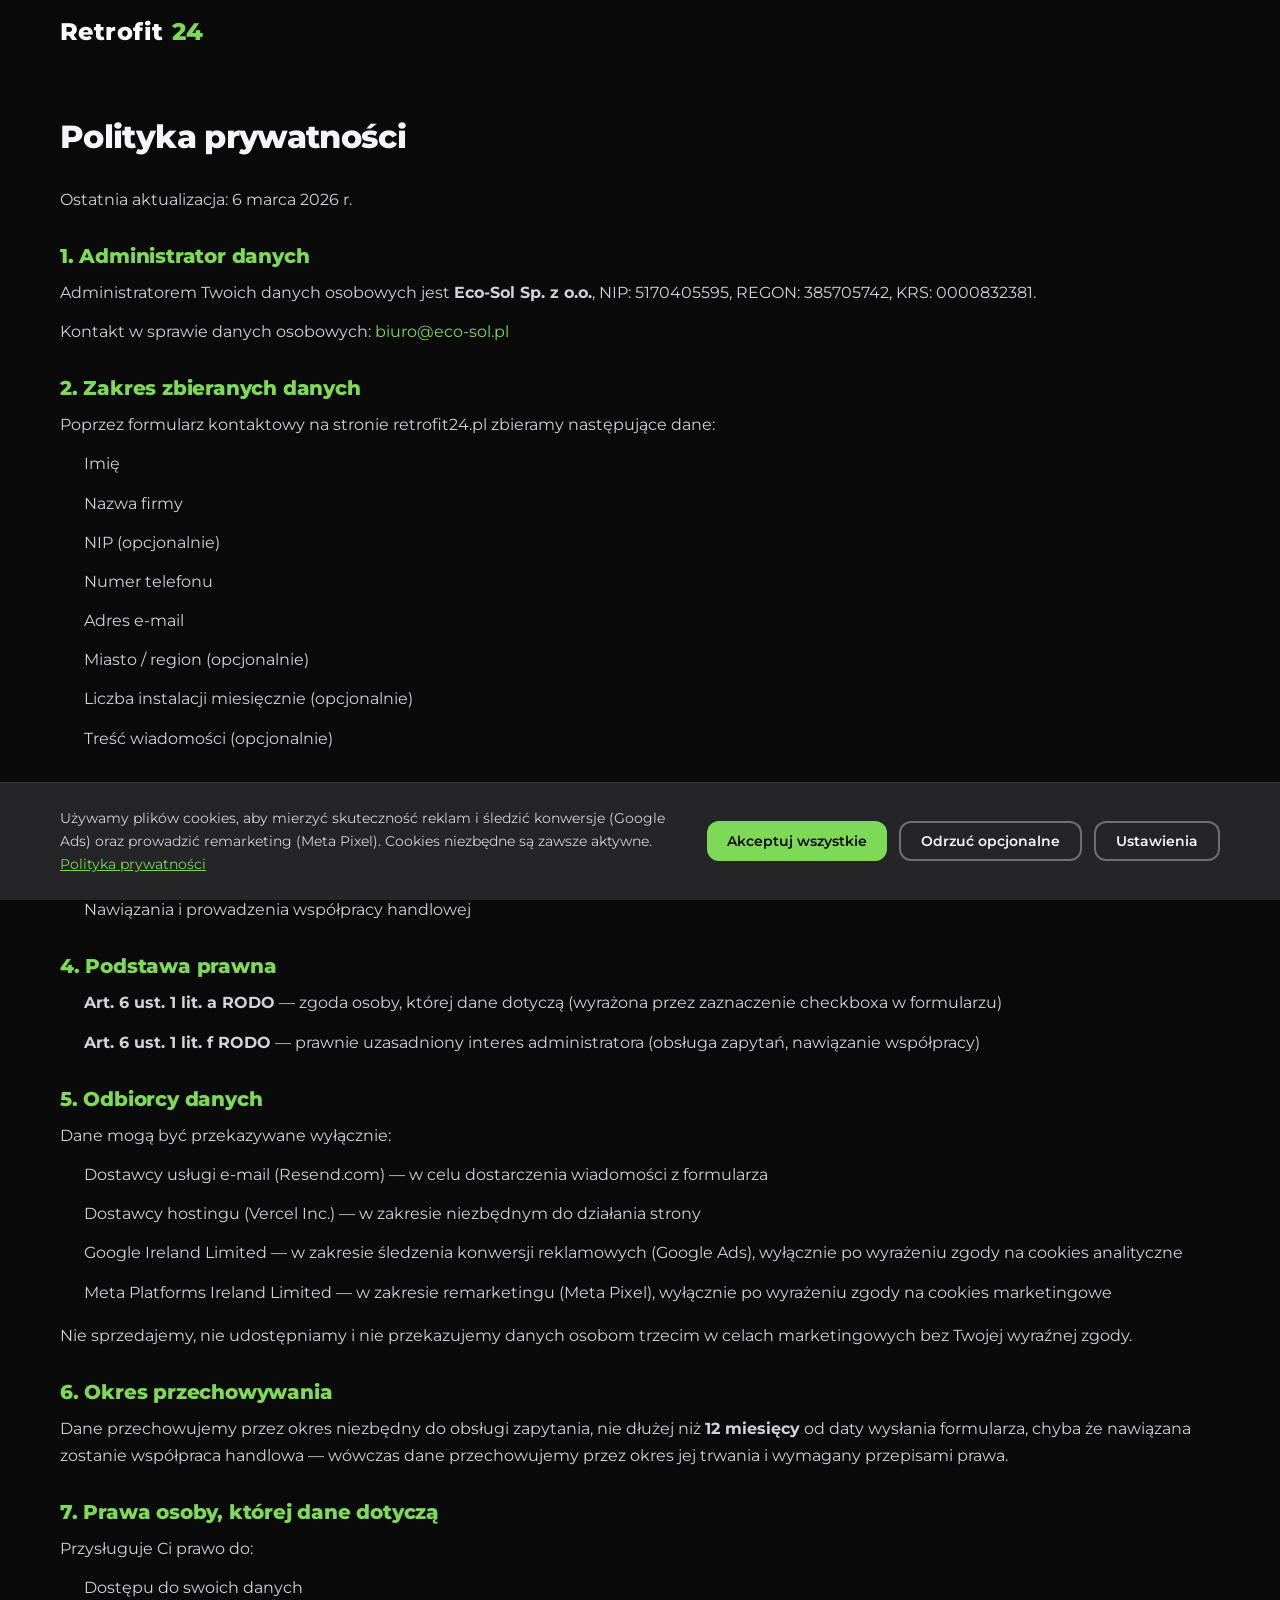
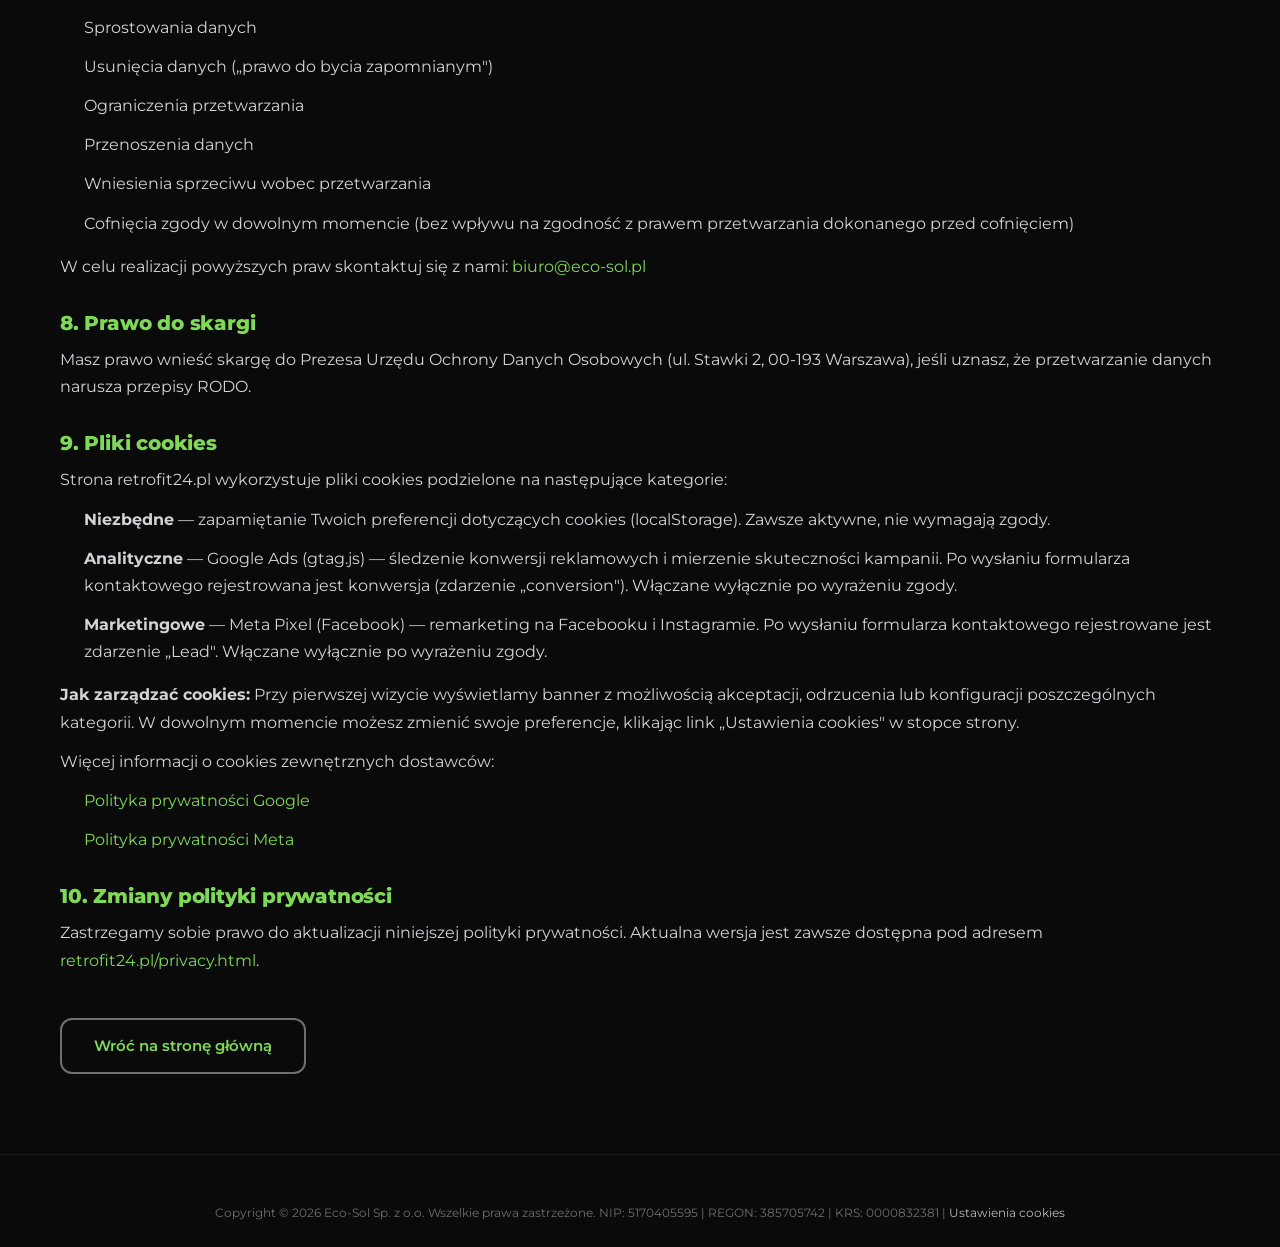
==== commit e9a331c1: "Move cookie settings link to footer-bottom, add hover styles, fix privacy navbar scroll Co-Authored-" ====
--- a/privacy.html
+++ b/privacy.html
@@ -52,7 +52,7 @@
     <a href="/" class="nav-logo" aria-label="Retrofit 24 — strona główna">
       <svg xmlns="http://www.w3.org/2000/svg" viewBox="0 0 260 40" height="32">
         <text x="0" y="30" font-family="Montserrat, sans-serif" font-weight="800" font-size="30" fill="#ffffff" letter-spacing="0.02em">Retrofit</text>
-        <text x="170" y="30" font-family="Montserrat, sans-serif" font-weight="800" font-size="30" fill="#7ed957" letter-spacing="0.02em">24</text>
+        <text x="140" y="30" font-family="Montserrat, sans-serif" font-weight="800" font-size="30" fill="#7ed957" letter-spacing="0.02em">24</text>
       </svg>
     </a>
   </div>
@@ -152,5 +152,14 @@
 </footer>
 
 <script src="js/cookies.js"></script>
+<script>
+(function() {
+  var nav = document.querySelector('.navbar');
+  if (!nav) return;
+  window.addEventListener('scroll', function() {
+    nav.classList.toggle('scrolled', window.scrollY > 20);
+  }, { passive: true });
+})();
+</script>
 </body>
 </html>
--- a/css/styles.css
+++ b/css/styles.css
@@ -1456,6 +1456,15 @@
   color: var(--gray-600);
 }
 
+.footer-bottom a {
+  color: var(--gray-400);
+  transition: color var(--transition-fast);
+}
+
+.footer-bottom a:hover {
+  color: var(--green);
+}
+
 /* --- Scroll Animations --- */
 .reveal {
   opacity: 0;
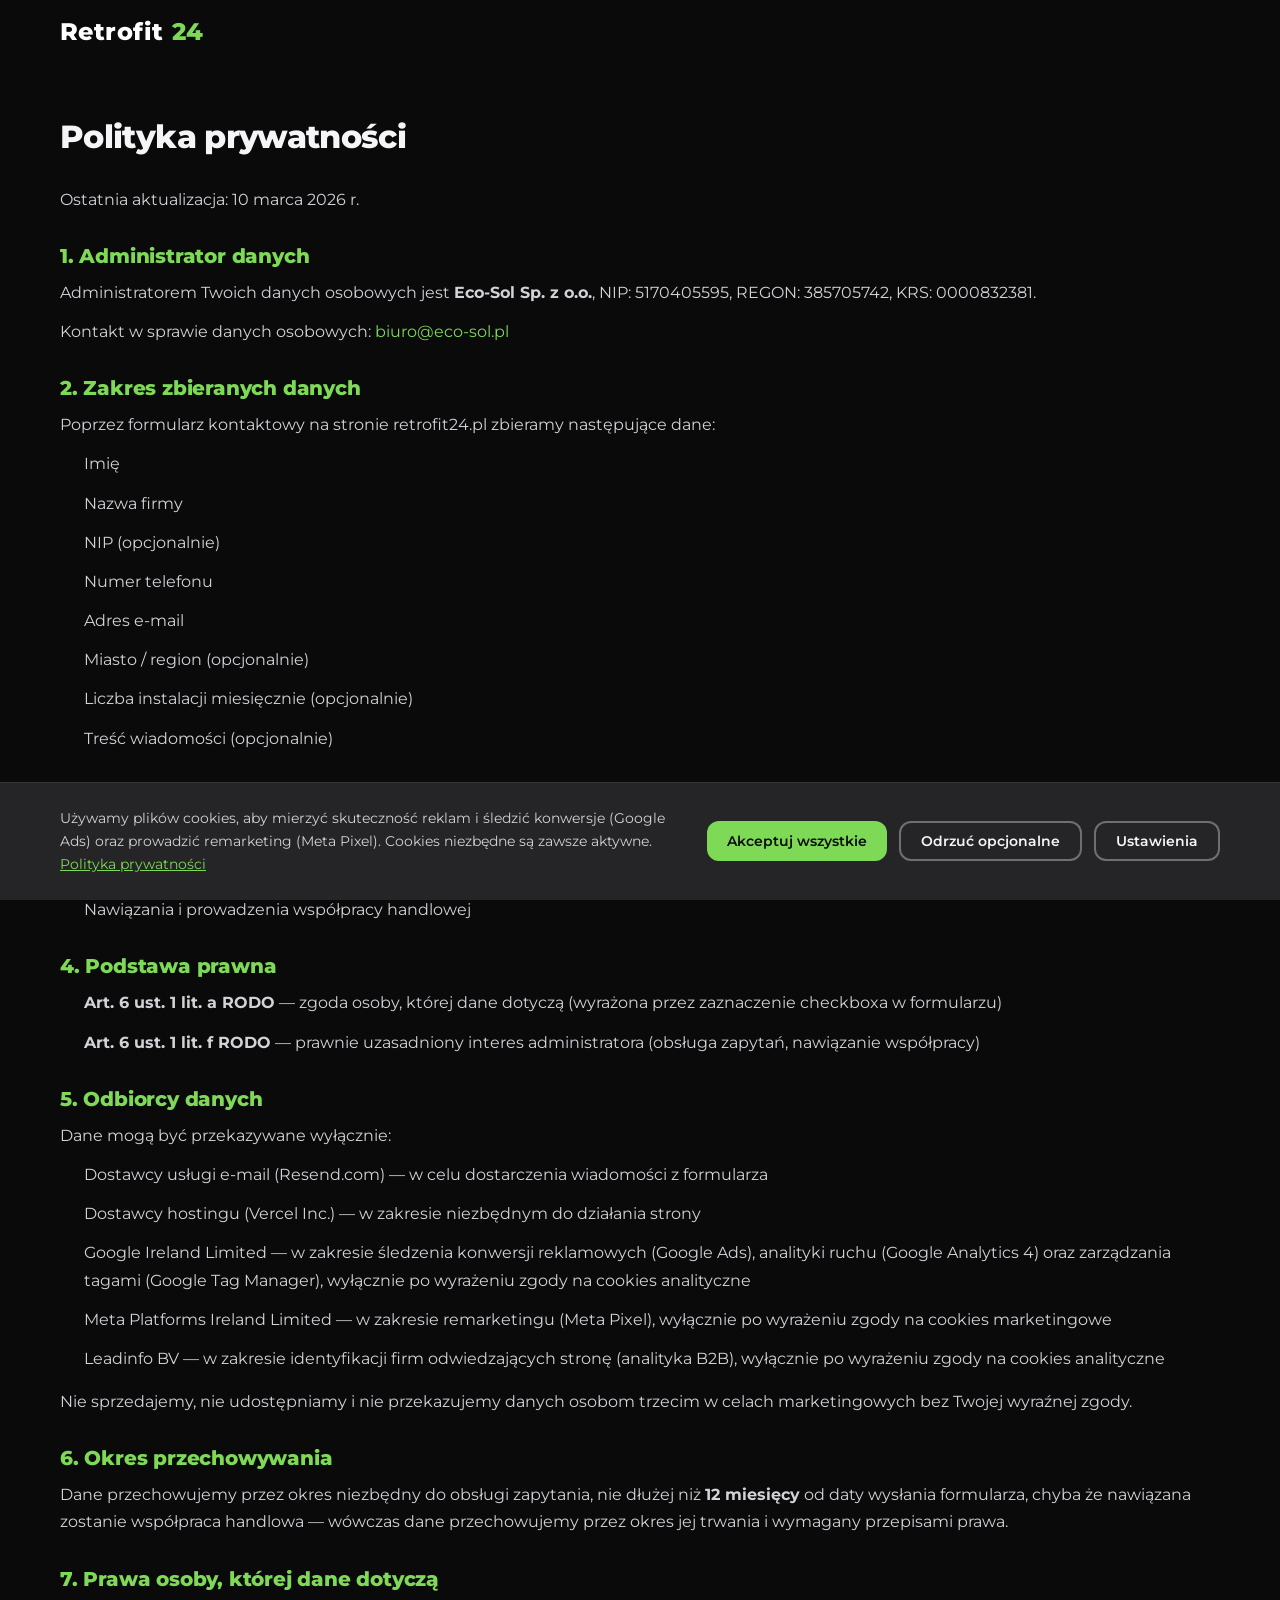
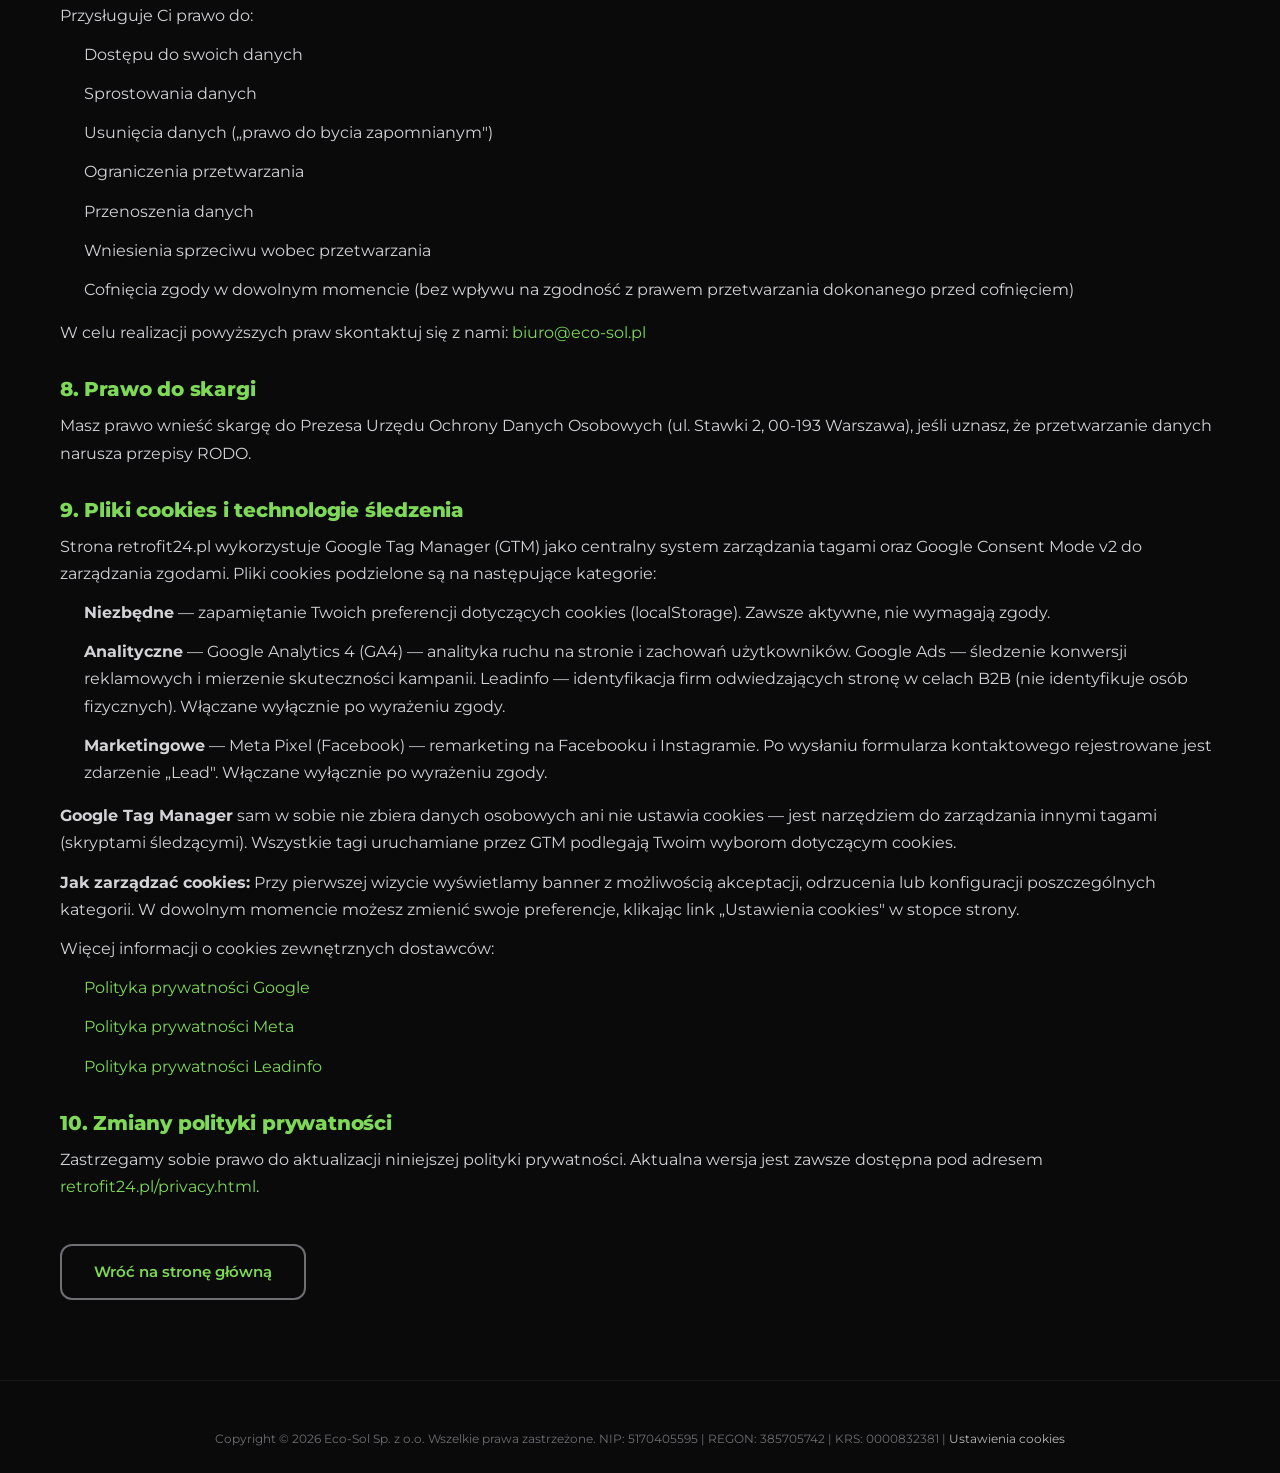
==== commit 770f6a18: "feat: migrate from direct script injection to GTM with Consent Mode v2 Replace hardcoded Google Ads " ====
--- a/privacy.html
+++ b/privacy.html
@@ -10,6 +10,31 @@
   <link rel="preconnect" href="https://fonts.gstatic.com" crossorigin>
   <link href="https://fonts.googleapis.com/css2?family=Montserrat:wght@400;600;800&display=swap" rel="stylesheet">
   <link rel="stylesheet" href="css/styles.css">
+
+  <!-- Consent Mode v2 defaults -->
+  <script>
+  window.dataLayer = window.dataLayer || [];
+  function gtag(){dataLayer.push(arguments);}
+  gtag('consent', 'default', {
+    'ad_storage': 'denied',
+    'ad_user_data': 'denied',
+    'ad_personalization': 'denied',
+    'analytics_storage': 'denied',
+    'functionality_storage': 'granted',
+    'personalization_storage': 'denied',
+    'security_storage': 'granted',
+    'wait_for_update': 500
+  });
+  </script>
+
+  <!-- Google Tag Manager -->
+  <script>(function(w,d,s,l,i){w[l]=w[l]||[];w[l].push({'gtm.start':
+  new Date().getTime(),event:'gtm.js'});var f=d.getElementsByTagName(s)[0],
+  j=d.createElement(s),dl=l!='dataLayer'?'&l='+l:'';j.async=true;j.src=
+  'https://www.googletagmanager.com/gtm.js?id='+i+dl;f.parentNode.insertBefore(j,f);
+  })(window,document,'script','dataLayer','GTM-XXXXXXX');</script>
+  <!-- End Google Tag Manager -->
+
   <style>
     .privacy-page {
       padding: 120px 0 80px;
@@ -46,6 +71,10 @@
   </style>
 </head>
 <body>
+<!-- Google Tag Manager (noscript) -->
+<noscript><iframe src="https://www.googletagmanager.com/ns.html?id=GTM-XXXXXXX"
+height="0" width="0" style="display:none;visibility:hidden"></iframe></noscript>
+<!-- End Google Tag Manager (noscript) -->
 
 <nav class="navbar" role="navigation" aria-label="Nawigacja główna">
   <div class="container">
@@ -61,7 +90,7 @@
 <section class="privacy-page">
   <div class="container">
     <h1>Polityka prywatności</h1>
-    <p>Ostatnia aktualizacja: 6 marca 2026 r.</p>
+    <p>Ostatnia aktualizacja: 10 marca 2026 r.</p>
 
     <h2>1. Administrator danych</h2>
     <p>Administratorem Twoich danych osobowych jest <strong>Eco-Sol Sp. z o.o.</strong>, NIP: 5170405595, REGON: 385705742, KRS: 0000832381.</p>
@@ -98,8 +127,9 @@
     <ul>
       <li>Dostawcy usługi e-mail (Resend.com) — w celu dostarczenia wiadomości z formularza</li>
       <li>Dostawcy hostingu (Vercel Inc.) — w zakresie niezbędnym do działania strony</li>
-      <li>Google Ireland Limited — w zakresie śledzenia konwersji reklamowych (Google Ads), wyłącznie po wyrażeniu zgody na cookies analityczne</li>
+      <li>Google Ireland Limited — w zakresie śledzenia konwersji reklamowych (Google Ads), analityki ruchu (Google Analytics 4) oraz zarządzania tagami (Google Tag Manager), wyłącznie po wyrażeniu zgody na cookies analityczne</li>
       <li>Meta Platforms Ireland Limited — w zakresie remarketingu (Meta Pixel), wyłącznie po wyrażeniu zgody na cookies marketingowe</li>
+      <li>Leadinfo BV — w zakresie identyfikacji firm odwiedzających stronę (analityka B2B), wyłącznie po wyrażeniu zgody na cookies analityczne</li>
     </ul>
     <p>Nie sprzedajemy, nie udostępniamy i nie przekazujemy danych osobom trzecim w celach marketingowych bez Twojej wyraźnej zgody.</p>
 
@@ -122,18 +152,20 @@
     <h2>8. Prawo do skargi</h2>
     <p>Masz prawo wnieść skargę do Prezesa Urzędu Ochrony Danych Osobowych (ul. Stawki 2, 00-193 Warszawa), jeśli uznasz, że przetwarzanie danych narusza przepisy RODO.</p>
 
-    <h2>9. Pliki cookies</h2>
-    <p>Strona retrofit24.pl wykorzystuje pliki cookies podzielone na następujące kategorie:</p>
+    <h2>9. Pliki cookies i technologie śledzenia</h2>
+    <p>Strona retrofit24.pl wykorzystuje Google Tag Manager (GTM) jako centralny system zarządzania tagami oraz Google Consent Mode v2 do zarządzania zgodami. Pliki cookies podzielone są na następujące kategorie:</p>
     <ul>
       <li><strong>Niezbędne</strong> — zapamiętanie Twoich preferencji dotyczących cookies (localStorage). Zawsze aktywne, nie wymagają zgody.</li>
-      <li><strong>Analityczne</strong> — Google Ads (gtag.js) — śledzenie konwersji reklamowych i mierzenie skuteczności kampanii. Po wysłaniu formularza kontaktowego rejestrowana jest konwersja (zdarzenie „conversion"). Włączane wyłącznie po wyrażeniu zgody.</li>
+      <li><strong>Analityczne</strong> — Google Analytics 4 (GA4) — analityka ruchu na stronie i zachowań użytkowników. Google Ads — śledzenie konwersji reklamowych i mierzenie skuteczności kampanii. Leadinfo — identyfikacja firm odwiedzających stronę w celach B2B (nie identyfikuje osób fizycznych). Włączane wyłącznie po wyrażeniu zgody.</li>
       <li><strong>Marketingowe</strong> — Meta Pixel (Facebook) — remarketing na Facebooku i Instagramie. Po wysłaniu formularza kontaktowego rejestrowane jest zdarzenie „Lead". Włączane wyłącznie po wyrażeniu zgody.</li>
     </ul>
+    <p><strong>Google Tag Manager</strong> sam w sobie nie zbiera danych osobowych ani nie ustawia cookies — jest narzędziem do zarządzania innymi tagami (skryptami śledzącymi). Wszystkie tagi uruchamiane przez GTM podlegają Twoim wyborom dotyczącym cookies.</p>
     <p><strong>Jak zarządzać cookies:</strong> Przy pierwszej wizycie wyświetlamy banner z możliwością akceptacji, odrzucenia lub konfiguracji poszczególnych kategorii. W dowolnym momencie możesz zmienić swoje preferencje, klikając link „Ustawienia cookies" w stopce strony.</p>
     <p>Więcej informacji o cookies zewnętrznych dostawców:</p>
     <ul>
       <li><a href="https://policies.google.com/privacy" target="_blank" rel="noopener">Polityka prywatności Google</a></li>
       <li><a href="https://www.facebook.com/privacy/policy/" target="_blank" rel="noopener">Polityka prywatności Meta</a></li>
+      <li><a href="https://www.leadinfo.com/en/privacy/" target="_blank" rel="noopener">Polityka prywatności Leadinfo</a></li>
     </ul>
 
     <h2>10. Zmiany polityki prywatności</h2>
